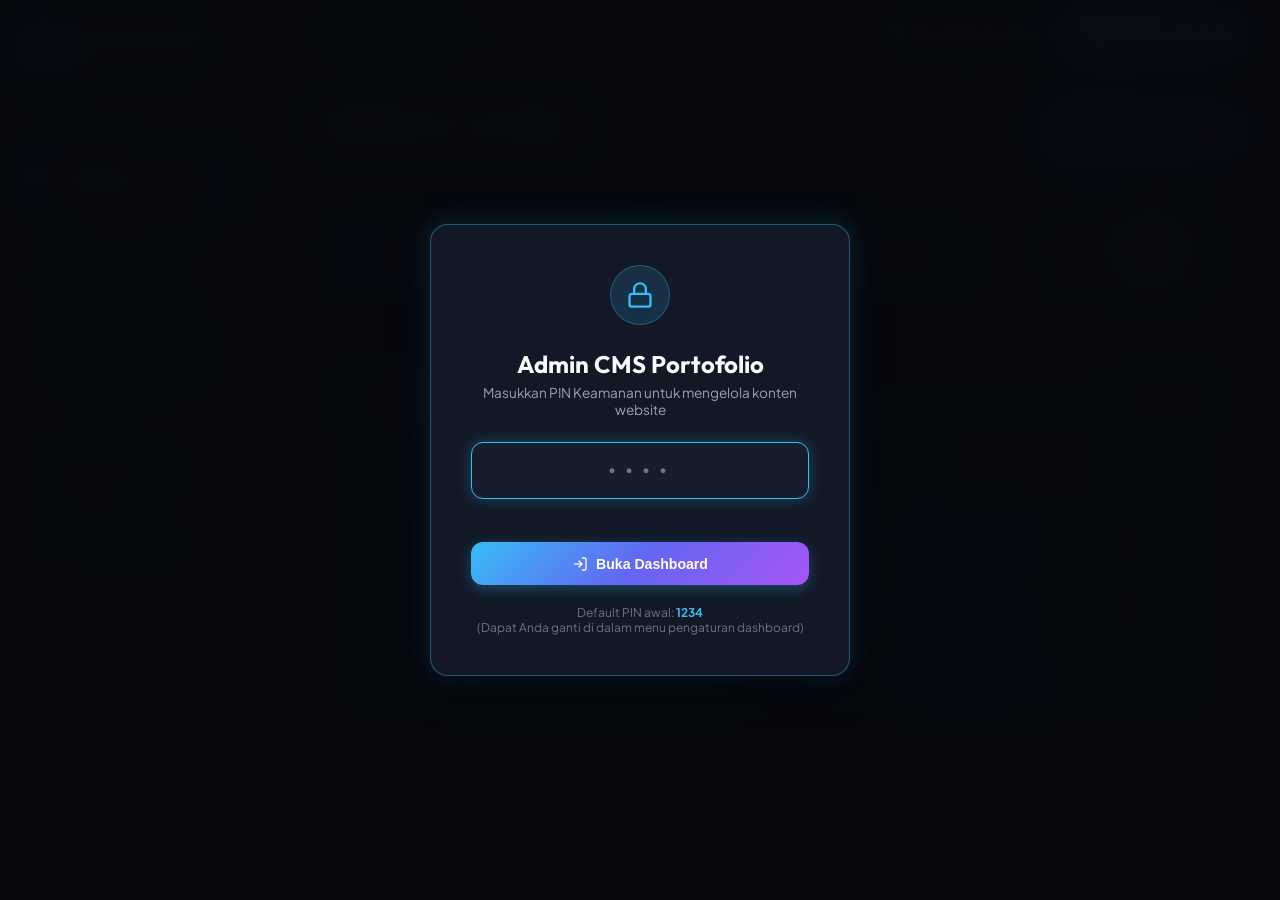
==== admin.html @ 40073fb8 "feat: add comprehensive Admin CMS dashboard for portfolio management" ====
<!DOCTYPE html>
<html lang="id">
<head>
    <meta charset="UTF-8">
    <meta name="viewport" content="width=device-width, initial-scale=1.0">
    <title>Admin CMS Dashboard | Khairul Raihan Hidayat Portfolio</title>
    
    <!-- Google Fonts -->
    <link rel="preconnect" href="https://fonts.googleapis.com">
    <link rel="preconnect" href="https://fonts.gstatic.com" crossorigin>
    <link href="https://fonts.googleapis.com/css2?family=JetBrains+Mono:wght@400;600;700&family=Outfit:wght@400;600;700;800;900&family=Plus+Jakarta+Sans:wght@300;400;500;600;700;800&display=swap" rel="stylesheet">

    <!-- Stylesheets -->
    <link rel="stylesheet" href="css/admin.css">
    <link rel="stylesheet" href="css/animations.css">
</head>
<body>

    <!-- ====================================================================
         PIN LOCK SECURITY SCREEN (MODAL)
         ==================================================================== -->
    <div class="pin-modal-overlay" id="pin-modal">
        <div class="pin-card">
            <div class="pin-icon-box">
                <svg viewBox="0 0 24 24" fill="none" stroke="currentColor" stroke-width="2">
                    <rect x="3" y="11" width="18" height="11" rx="2" ry="2"></rect>
                    <path d="M7 11V7a5 5 0 0 1 10 0v4"></path>
                </svg>
            </div>
            <h2 style="font-family: var(--font-heading); font-size: 1.5rem; margin-bottom: 0.35rem;">Admin CMS Portofolio</h2>
            <p style="font-size: 0.85rem; color: var(--adm-text-muted);">Masukkan PIN Keamanan untuk mengelola konten website</p>

            <div class="pin-input-group">
                <input type="password" id="admin-pin-input" class="pin-input" maxlength="10" placeholder="••••" autocomplete="off" />
                <div class="pin-error" id="pin-error"></div>
            </div>

            <button type="button" class="btn-adm btn-adm-primary" id="btn-submit-pin" style="width: 100%; padding: 0.85rem;">
                <svg viewBox="0 0 24 24" fill="none" stroke="currentColor" stroke-width="2">
                    <path d="M15 3h4a2 2 0 0 1 2 2v14a2 2 0 0 1-2 2h-4"></path>
                    <polyline points="10 17 15 12 10 7"></polyline>
                    <line x1="15" y1="12" x2="3" y2="12"></line>
                </svg>
                <span>Buka Dashboard</span>
            </button>

            <div style="margin-top: 1.25rem; font-size: 0.75rem; color: var(--adm-text-dim);">
                <span>Default PIN awal: </span><strong style="color: var(--accent-cyan);">1234</strong>
                <br>
                <span>(Dapat Anda ganti di dalam menu pengaturan dashboard)</span>
            </div>
        </div>
    </div>

    <!-- ====================================================================
         MAIN ADMIN CMS APP
         ==================================================================== -->
    <div class="admin-app">
        <!-- Sidebar Navigation -->
        <aside class="admin-sidebar">
            <div class="sidebar-header">
                <div class="sidebar-logo-badge">KR</div>
                <div class="sidebar-brand">
                    <h2>Khairul Raihan</h2>
                    <span>CMS Portfolio Panel</span>
                </div>
            </div>

            <nav class="sidebar-menu">
                <div class="menu-category-title">Navigasi Utama</div>
                <a href="#" class="sidebar-link active" data-tab="overview">
                    <svg viewBox="0 0 24 24" fill="none" stroke="currentColor" stroke-width="2">
                        <rect x="3" y="3" width="7" height="7"></rect>
                        <rect x="14" y="3" width="7" height="7"></rect>
                        <rect x="14" y="14" width="7" height="7"></rect>
                        <rect x="3" y="14" width="7" height="7"></rect>
                    </svg>
                    <span>Ringkasan Dashboard</span>
                </a>
                <a href="#" class="sidebar-link" data-tab="personal">
                    <svg viewBox="0 0 24 24" fill="none" stroke="currentColor" stroke-width="2">
                        <path d="M20 21v-2a4 4 0 0 0-4-4H8a4 4 0 0 0-4 4v2"></path>
                        <circle cx="12" cy="7" r="4"></circle>
                    </svg>
                    <span>Data Pribadi & Kontak</span>
                </a>
                <a href="#" class="sidebar-link" data-tab="projects">
                    <svg viewBox="0 0 24 24" fill="none" stroke="currentColor" stroke-width="2">
                        <path d="M22 19a2 2 0 0 1-2 2H4a2 2 0 0 1-2-2V5a2 2 0 0 1 2-2h5l2 3h9a2 2 0 0 1 2 2z"></path>
                    </svg>
                    <span>Kelola Proyek Data</span>
                </a>
                <a href="#" class="sidebar-link" data-tab="skills">
                    <svg viewBox="0 0 24 24" fill="none" stroke="currentColor" stroke-width="2">
                        <polygon points="12 2 2 7 12 12 22 7 12 2"></polygon>
                        <polyline points="2 17 12 22 22 17"></polyline>
                        <polyline points="2 12 12 17 22 12"></polyline>
                    </svg>
                    <span>Kelola Keahlian (Skills)</span>
                </a>
                <a href="#" class="sidebar-link" data-tab="education">
                    <svg viewBox="0 0 24 24" fill="none" stroke="currentColor" stroke-width="2">
                        <path d="M22 10v6M2 10l10-5 10 5-10 5z"></path>
                        <path d="M6 12v5c3 3 9 3 12 0v-5"></path>
                    </svg>
                    <span>Pendidikan & Sertifikasi</span>
                </a>

                <div class="menu-category-title" style="margin-top: 1rem;">Pengaturan & Export</div>
                <a href="#" class="sidebar-link" data-tab="export">
                    <svg viewBox="0 0 24 24" fill="none" stroke="currentColor" stroke-width="2">
                        <path d="M21 15v4a2 2 0 0 1-2 2H5a2 2 0 0 1-2-2v-4"></path>
                        <polyline points="7 10 12 15 17 10"></polyline>
                        <line x1="12" y1="15" x2="12" y2="3"></line>
                    </svg>
                    <span>Ekspor ke GitHub & Backup</span>
                </a>
                <a href="#" class="sidebar-link" onclick="openModal('modal-change-pin')">
                    <svg viewBox="0 0 24 24" fill="none" stroke="currentColor" stroke-width="2">
                        <rect x="3" y="11" width="18" height="11" rx="2" ry="2"></rect>
                        <path d="M7 11V7a5 5 0 0 1 10 0v4"></path>
                    </svg>
                    <span>Ganti PIN Keamanan</span>
                </a>
            </nav>

            <div class="sidebar-footer">
                <button type="button" class="btn-lock-session" id="btn-lock-session">
                    <svg viewBox="0 0 24 24" width="16" height="16" fill="none" stroke="currentColor" stroke-width="2">
                        <rect x="3" y="11" width="18" height="11" rx="2" ry="2"></rect>
                        <path d="M7 11V7a5 5 0 0 1 10 0v4"></path>
                    </svg>
                    <span>Kunci Sesi Admin</span>
                </button>
            </div>
        </aside>

        <!-- Main Content Area -->
        <main class="admin-main">
            <!-- Topbar Header -->
            <header class="admin-topbar">
                <div class="topbar-left">
                    <button class="mobile-toggle" id="mobile-toggle" aria-label="Toggle Sidebar">
                        <svg viewBox="0 0 24 24" width="24" height="24" fill="none" stroke="currentColor" stroke-width="2">
                            <line x1="3" y1="12" x2="21" y2="12"></line>
                            <line x1="3" y1="6" x2="21" y2="6"></line>
                            <line x1="3" y1="18" x2="21" y2="18"></line>
                        </svg>
                    </button>
                    <div class="sync-badge" id="sync-status-badge">
                        <span class="sync-dot"></span>
                        <span>Tersimpan di Browser</span>
                    </div>
                </div>

                <div class="topbar-actions">
                    <a href="index.html" target="_blank" class="btn-adm btn-adm-secondary" title="Buka Website Portofolio">
                        <svg viewBox="0 0 24 24" fill="none" stroke="currentColor" stroke-width="2">
                            <path d="M18 13v6a2 2 0 0 1-2 2H5a2 2 0 0 1-2-2V8a2 2 0 0 1 2-2h6"></path>
                            <polyline points="15 3 21 3 21 9"></polyline>
                            <line x1="10" y1="14" x2="21" y2="3"></line>
                        </svg>
                        <span>Lihat Website Live</span>
                    </a>
                    <button class="btn-adm btn-adm-primary" id="btn-download-datajs" title="Unduh file data.js untuk GitHub Pages">
                        <svg viewBox="0 0 24 24" fill="none" stroke="currentColor" stroke-width="2">
                            <path d="M21 15v4a2 2 0 0 1-2 2H5a2 2 0 0 1-2-2v-4"></path>
                            <polyline points="7 10 12 15 17 10"></polyline>
                            <line x1="12" y1="15" x2="12" y2="3"></line>
                        </svg>
                        <span>Download data.js</span>
                    </button>
                </div>
            </header>

            <div class="admin-content">

                <!-- TAB 1: OVERVIEW -->
                <section class="tab-pane active" id="tab-overview">
                    <div class="page-header">
                        <div class="page-header-title">
                            <h1>Ringkasan Portofolio</h1>
                            <p>Pantau data, proyek, dan statistik portofolio Khairul Raihan Hidayat.</p>
                        </div>
                        <div>
                            <button class="btn-adm btn-adm-primary" onclick="openProjectEditor(null)">
                                <svg viewBox="0 0 24 24" fill="none" stroke="currentColor" stroke-width="2"><line x1="12" y1="5" x2="12" y2="19"></line><line x1="5" y1="12" x2="19" y2="12"></line></svg>
                                <span>Tambah Proyek Baru</span>
                            </button>
                        </div>
                    </div>

                    <!-- Statistics Cards -->
                    <div class="grid-4" style="margin-bottom: 2rem;">
                        <div class="overview-stat-card">
                            <div class="stat-icon-wrapper cyan">
                                <svg viewBox="0 0 24 24" fill="none" stroke="currentColor" stroke-width="2">
                                    <path d="M22 19a2 2 0 0 1-2 2H4a2 2 0 0 1-2-2V5a2 2 0 0 1 2-2h5l2 3h9a2 2 0 0 1 2 2z"></path>
                                </svg>
                            </div>
                            <div class="stat-info">
                                <h3 id="ov-count-projects">0</h3>
                                <p>Total Proyek Data</p>
                            </div>
                        </div>

                        <div class="overview-stat-card">
                            <div class="stat-icon-wrapper purple">
                                <svg viewBox="0 0 24 24" fill="none" stroke="currentColor" stroke-width="2">
                                    <polygon points="12 2 2 7 12 12 22 7 12 2"></polygon>
                                    <polyline points="2 17 12 22 22 17"></polyline>
                                    <polyline points="2 12 12 17 22 12"></polyline>
                                </svg>
                            </div>
                            <div class="stat-info">
                                <h3 id="ov-count-skills">0</h3>
                                <p>Keahlian Teknis</p>
                            </div>
                        </div>

                        <div class="overview-stat-card">
                            <div class="stat-icon-wrapper emerald">
                                <svg viewBox="0 0 24 24" fill="none" stroke="currentColor" stroke-width="2">
                                    <circle cx="12" cy="8" r="7"></circle>
                                    <polyline points="8.21 13.89 7 23 12 20 17 23 15.79 13.88"></polyline>
                                </svg>
                            </div>
                            <div class="stat-info">
                                <h3 id="ov-count-certs">0</h3>
                                <p>Sertifikasi Resmi</p>
                            </div>
                        </div>

                        <div class="overview-stat-card">
                            <div class="stat-icon-wrapper amber">
                                <svg viewBox="0 0 24 24" fill="none" stroke="currentColor" stroke-width="2">
                                    <path d="M22 10v6M2 10l10-5 10 5-10 5z"></path>
                                </svg>
                            </div>
                            <div class="stat-info">
                                <h3 id="ov-val-gpa">3.88</h3>
                                <p>IPK Akademis</p>
                            </div>
                        </div>
                    </div>

                    <!-- Recent Projects Card -->
                    <div class="adm-card">
                        <div class="adm-card-header">
                            <h2 class="adm-card-title">
                                <svg viewBox="0 0 24 24" fill="none" stroke="currentColor" stroke-width="2">
                                    <path d="M22 19a2 2 0 0 1-2 2H4a2 2 0 0 1-2-2V5a2 2 0 0 1 2-2h5l2 3h9a2 2 0 0 1 2 2z"></path>
                                </svg>
                                <span>Daftar Proyek Unggulan Terkini</span>
                            </h2>
                            <a href="#" class="btn-adm btn-adm-secondary btn-adm-sm" onclick="document.querySelector('.sidebar-link[data-tab=\'projects\']').click()">Lihat Semua</a>
                        </div>

                        <div class="adm-table-container">
                            <table class="adm-table">
                                <thead>
                                    <tr>
                                        <th style="width: 70px;">Visual</th>
                                        <th>Judul Proyek</th>
                                        <th>Kategori</th>
                                        <th>Metrik Kunci</th>
                                    </tr>
                                </thead>
                                <tbody id="ov-recent-projects-tbody">
                                    <!-- Injected via JavaScript -->
                                </tbody>
                            </table>
                        </div>
                    </div>
                </section>

                <!-- TAB 2: PERSONAL & CONTACT -->
                <section class="tab-pane" id="tab-personal">
                    <div class="page-header">
                        <div class="page-header-title">
                            <h1>Data Pribadi & Kontak</h1>
                            <p>Perbarui informasi profil, kontak WhatsApp, email, dan headline website.</p>
                        </div>
                    </div>

                    <form id="form-personal-info">
                        <div class="grid-2">
                            <div class="adm-card">
                                <div class="adm-card-header">
                                    <h2 class="adm-card-title">Identitas & Akademis</h2>
                                </div>
                                <div class="form-group">
                                    <label class="form-label" for="p-name">Nama Lengkap</label>
                                    <input type="text" id="p-name" class="form-input" required />
                                </div>
                                <div class="form-group">
                                    <label class="form-label" for="p-nickname">Nama Panggilan</label>
                                    <input type="text" id="p-nickname" class="form-input" />
                                </div>
                                <div class="form-group">
                                    <label class="form-label" for="p-role">Peran Utama (Main Role)</label>
                                    <input type="text" id="p-role" class="form-input" />
                                </div>
                                <div class="form-group">
                                    <label class="form-label" for="p-tagline">Tagline Personal</label>
                                    <input type="text" id="p-tagline" class="form-input" />
                                </div>
                                <div class="grid-2">
                                    <div class="form-group">
                                        <label class="form-label" for="p-gpa">IPK (GPA)</label>
                                        <input type="text" id="p-gpa" class="form-input" placeholder="3.88 / 4.00" />
                                    </div>
                                    <div class="form-group">
                                        <label class="form-label" for="p-gradyear">Periode Kuliah</label>
                                        <input type="text" id="p-gradyear" class="form-input" placeholder="2022 - 2026" />
                                    </div>
                                </div>
                                <div class="form-group">
                                    <label class="form-label" for="p-degree">Gelar & Program Studi</label>
                                    <input type="text" id="p-degree" class="form-input" />
                                </div>
                                <div class="form-group">
                                    <label class="form-label" for="p-university">Universitas</label>
                                    <input type="text" id="p-university" class="form-input" />
                                </div>
                            </div>

                            <div class="adm-card">
                                <div class="adm-card-header">
                                    <h2 class="adm-card-title">Kontak & Teks Dinamis</h2>
                                </div>
                                <div class="form-group">
                                    <label class="form-label" for="p-email">Alamat Email</label>
                                    <input type="email" id="p-email" class="form-input" required />
                                </div>
                                <div class="form-group">
                                    <label class="form-label" for="p-whatsapp">Nomor WhatsApp (Angka saja, misal: 628989518334)</label>
                                    <input type="text" id="p-whatsapp" class="form-input" />
                                </div>
                                <div class="form-group">
                                    <label class="form-label" for="p-location">Lokasi Domisili</label>
                                    <input type="text" id="p-location" class="form-input" />
                                </div>
                                <div class="form-group">
                                    <label class="form-label" for="p-github">Link Profil GitHub</label>
                                    <input type="url" id="p-github" class="form-input" />
                                </div>
                                <div class="form-group">
                                    <label class="form-label" for="p-linkedin">Link Profil LinkedIn</label>
                                    <input type="url" id="p-linkedin" class="form-input" />
                                </div>
                                <div class="form-group">
                                    <label class="form-label" for="p-typewriter-roles">Teks Ketik Dinamis Hero (Pisahkan dengan baris baru)</label>
                                    <textarea id="p-typewriter-roles" class="form-textarea" rows="3"></textarea>
                                </div>
                            </div>
                        </div>

                        <div class="adm-card">
                            <div class="form-group">
                                <label class="form-label" for="p-bio">Ringkasan Profil (Bio Tentang Saya)</label>
                                <textarea id="p-bio" class="form-textarea" rows="4"></textarea>
                            </div>
                            <button type="submit" class="btn-adm btn-adm-primary" style="padding: 0.8rem 1.8rem;">
                                <svg viewBox="0 0 24 24" fill="none" stroke="currentColor" stroke-width="2"><path d="M19 21H5a2 2 0 0 1-2-2V5a2 2 0 0 1 2-2h11l5 5v11a2 2 0 0 1-2 2z"></path><polyline points="17 21 17 13 7 13 7 21"></polyline><polyline points="7 3 7 8 15 8"></polyline></svg>
                                <span>Simpan Perubahan Data Pribadi</span>
                            </button>
                        </div>
                    </form>
                </section>

                <!-- TAB 3: PROJECTS MANAGER -->
                <section class="tab-pane" id="tab-projects">
                    <div class="page-header">
                        <div class="page-header-title">
                            <h1>Kelola Proyek Portofolio</h1>
                            <p>Tambah, ubah, atau hapus proyek data science, dasbor BI, dan studi kasus.</p>
                        </div>
                        <div style="display: flex; gap: 0.75rem;">
                            <input type="text" id="proj-search-input" class="form-input" placeholder="Cari nama proyek..." style="width: 240px;" />
                            <button class="btn-adm btn-adm-primary" id="btn-add-project">
                                <svg viewBox="0 0 24 24" fill="none" stroke="currentColor" stroke-width="2"><line x1="12" y1="5" x2="12" y2="19"></line><line x1="5" y1="12" x2="19" y2="12"></line></svg>
                                <span>Tambah Proyek Baru</span>
                            </button>
                        </div>
                    </div>

                    <div class="adm-card">
                        <div class="adm-table-container">
                            <table class="adm-table">
                                <thead>
                                    <tr>
                                        <th style="width: 70px;">Thumbnail</th>
                                        <th>Judul & Subjudul</th>
                                        <th>Kategori</th>
                                        <th>Metrik</th>
                                        <th style="width: 140px; text-align: center;">Aksi</th>
                                    </tr>
                                </thead>
                                <tbody id="projects-table-tbody">
                                    <!-- Injected via JavaScript -->
                                </tbody>
                            </table>
                        </div>
                    </div>
                </section>

                <!-- TAB 4: SKILLS MANAGER -->
                <section class="tab-pane" id="tab-skills">
                    <div class="page-header">
                        <div class="page-header-title">
                            <h1>Kelola Keahlian (Skills Matrix)</h1>
                            <p>Sesuaikan persentase penguasaan teknologi dan kategori keahlian.</p>
                        </div>
                    </div>

                    <div id="skills-manager-list">
                        <!-- Injected via JavaScript -->
                    </div>
                </section>

                <!-- TAB 5: EDUCATION & CERTIFICATIONS -->
                <section class="tab-pane" id="tab-education">
                    <div class="page-header">
                        <div class="page-header-title">
                            <h1>Kelola Sertifikasi & Pendidikan</h1>
                            <p>Tambah sertifikat keahlian industri dan atur lisensi pelatihan.</p>
                        </div>
                        <div>
                            <button class="btn-adm btn-adm-primary" id="btn-add-cert">
                                <svg viewBox="0 0 24 24" fill="none" stroke="currentColor" stroke-width="2"><line x1="12" y1="5" x2="12" y2="19"></line><line x1="5" y1="12" x2="19" y2="12"></line></svg>
                                <span>Tambah Sertifikasi</span>
                            </button>
                        </div>
                    </div>

                    <div class="adm-card">
                        <div class="adm-table-container">
                            <table class="adm-table">
                                <thead>
                                    <tr>
                                        <th>Nama Sertifikasi</th>
                                        <th>Penerbit</th>
                                        <th>Tanggal / Periode</th>
                                        <th>Warna Badge</th>
                                        <th style="width: 140px; text-align: center;">Aksi</th>
                                    </tr>
                                </thead>
                                <tbody id="certs-table-tbody">
                                    <!-- Injected via JavaScript -->
                                </tbody>
                            </table>
                        </div>
                    </div>
                </section>

                <!-- TAB 6: EXPORT & BACKUP -->
                <section class="tab-pane" id="tab-export">
                    <div class="page-header">
                        <div class="page-header-title">
                            <h1>Ekspor ke GitHub & Backup Data</h1>
                            <p>Simpan perubahan permanen ke repositori GitHub Pages atau cadangkan ke file JSON.</p>
                        </div>
                    </div>

                    <div class="adm-card">
                        <div class="adm-card-header">
                            <h2 class="adm-card-title">
                                <svg viewBox="0 0 24 24" fill="none" stroke="currentColor" stroke-width="2"><path d="M21 15v4a2 2 0 0 1-2 2H5a2 2 0 0 1-2-2v-4"></path><polyline points="7 10 12 15 17 10"></polyline><line x1="12" y1="15" x2="12" y2="3"></line></svg>
                                <span>Cara Update Data ke GitHub Pages (Sangat Mudah)</span>
                            </h2>
                        </div>
                        <ol style="padding-left: 1.5rem; color: var(--adm-text-muted); line-height: 1.8; margin-bottom: 1.5rem; font-size: 0.92rem;">
                            <li>Klik tombol <strong style="color: var(--accent-cyan);">"Download data.js"</strong> di bawah ini.</li>
                            <li>Pindahkan/timpa berkas yang terunduh tersebut ke dalam folder proyek Anda: <code style="background: var(--adm-input); padding: 0.2rem 0.5rem; border-radius: 4px; color: #fff;">career/js/data.js</code></li>
                            <li>Buka terminal di folder <code style="background: var(--adm-input); padding: 0.2rem 0.5rem; border-radius: 4px; color: #fff;">career</code> dan jalankan:
                                <div style="background: #000; padding: 0.6rem 1rem; border-radius: 6px; color: #38bdf8; font-family: var(--font-mono); margin: 0.5rem 0;">
                                    git add .<br>git commit -m "update: perbarui data portofolio dari admin"<br>git push
                                </div>
                            </li>
                            <li>Selesai! Website live di GitHub Pages akan langsung terupdate otomatis.</li>
                        </ol>

                        <div style="display: flex; gap: 1rem; flex-wrap: wrap;">
                            <button class="btn-adm btn-adm-primary" id="btn-download-datajs" style="padding: 0.8rem 1.6rem;">
                                <svg viewBox="0 0 24 24" fill="none" stroke="currentColor" stroke-width="2"><path d="M21 15v4a2 2 0 0 1-2 2H5a2 2 0 0 1-2-2v-4"></path><polyline points="7 10 12 15 17 10"></polyline><line x1="12" y1="15" x2="12" y2="3"></line></svg>
                                <span>Download data.js Baru</span>
                            </button>
                            <button class="btn-adm btn-adm-secondary" id="btn-copy-datajs">
                                <svg viewBox="0 0 24 24" fill="none" stroke="currentColor" stroke-width="2"><rect x="9" y="9" width="13" height="13" rx="2" ry="2"></rect><path d="M5 15H4a2 2 0 0 1-2-2V4a2 2 0 0 1 2-2h9a2 2 0 0 1 2 2v1"></path></svg>
                                <span>Salin Kode data.js</span>
                            </button>
                        </div>

                        <div class="code-preview-box" id="datajs-code-preview">
                            // Menghasilkan cuplikan data.js...
                        </div>
                    </div>

                    <div class="grid-2">
                        <div class="adm-card">
                            <div class="adm-card-header">
                                <h2 class="adm-card-title">Cadangkan Data (JSON Backup)</h2>
                            </div>
                            <p style="font-size: 0.85rem; color: var(--adm-text-muted); margin-bottom: 1.25rem;">
                                Unduh file JSON cadangan untuk disimpan secara aman atau dipindahkan ke komputer lain.
                            </p>
                            <div style="display: flex; gap: 0.75rem; flex-wrap: wrap;">
                                <button class="btn-adm btn-adm-secondary" id="btn-export-json">
                                    <svg viewBox="0 0 24 24" fill="none" stroke="currentColor" stroke-width="2"><path d="M21 15v4a2 2 0 0 1-2 2H5a2 2 0 0 1-2-2v-4"></path><polyline points="7 10 12 15 17 10"></polyline><line x1="12" y1="15" x2="12" y2="3"></line></svg>
                                    <span>Ekspor Backup JSON</span>
                                </button>
                                <button class="btn-adm btn-adm-secondary" id="btn-import-json">
                                    <svg viewBox="0 0 24 24" fill="none" stroke="currentColor" stroke-width="2"><path d="M21 15v4a2 2 0 0 1-2 2H5a2 2 0 0 1-2-2v-4"></path><polyline points="17 8 12 3 7 8"></polyline><line x1="12" y1="3" x2="12" y2="15"></line></svg>
                                    <span>Impor Backup JSON</span>
                                </button>
                                <input type="file" id="file-import-json" accept=".json" style="display: none;" />
                            </div>
                        </div>

                        <div class="adm-card">
                            <div class="adm-card-header">
                                <h2 class="adm-card-title" style="color: var(--accent-rose);">Reset ke Pengaturan Awal</h2>
                            </div>
                            <p style="font-size: 0.85rem; color: var(--adm-text-muted); margin-bottom: 1.25rem;">
                                Menghapus modifikasi lokal dan mengembalikan portofolio ke konfigurasi asli data.js awal.
                            </p>
                            <button class="btn-adm btn-adm-rose" id="btn-reset-default">
                                <svg viewBox="0 0 24 24" fill="none" stroke="currentColor" stroke-width="2"><polyline points="1 4 1 10 7 10"></polyline><polyline points="23 20 23 14 17 14"></polyline><path d="M20.49 9A9 9 0 0 0 5.64 5.64L1 10m22 4l-4.64 4.36A9 9 0 0 1 3.51 15"></path></svg>
                                <span>Reset ke Setelan Default</span>
                            </button>
                        </div>
                    </div>
                </section>
            </div>
        </main>
    </div>

    <!-- ====================================================================
         MODAL: PROJECT EDITOR (ADD / EDIT)
         ==================================================================== -->
    <div class="adm-modal-overlay" id="modal-project-editor">
        <div class="adm-modal-content">
            <div class="adm-modal-header">
                <h3 id="modal-project-title">Tambah Proyek Baru</h3>
                <button type="button" class="adm-modal-close" onclick="closeModal('modal-project-editor')">&times;</button>
            </div>
            <form id="form-project-editor">
                <div class="adm-modal-body">
                    <div class="grid-2">
                        <div class="form-group">
                            <label class="form-label" for="proj-title">Judul Proyek *</label>
                            <input type="text" id="proj-title" class="form-input" placeholder="Contoh: Pemodelan Analisis Sentimen" required />
                        </div>
                        <div class="form-group">
                            <label class="form-label" for="proj-subtitle">Subjudul / Tipe Proyek</label>
                            <input type="text" id="proj-subtitle" class="form-input" placeholder="Contoh: Tugas Akhir / Skripsi" />
                        </div>
                    </div>

                    <div class="grid-3">
                        <div class="form-group">
                            <label class="form-label" for="proj-category">Kategori Proyek *</label>
                            <select id="proj-category" class="form-select">
                                <option value="nlp">Machine Learning & NLP</option>
                                <option value="bi">Business Intelligence</option>
                                <option value="analytics">Data Analytics & Scraping</option>
                            </select>
                        </div>
                        <div class="form-group">
                            <label class="form-label" for="proj-badge">Badge Label</label>
                            <input type="text" id="proj-badge" class="form-input" placeholder="Skripsi / BI Dashboard" />
                        </div>
                        <div class="form-group">
                            <label class="form-label" for="proj-image">Path Gambar / URL Thumbnail</label>
                            <input type="text" id="proj-image" class="form-input" placeholder="assets/images/project-nlp.jpg" />
                        </div>
                    </div>

                    <div class="form-group">
                        <label class="form-label" for="proj-overview">Ringkasan Singkat Proyek *</label>
                        <textarea id="proj-overview" class="form-textarea" rows="2" required></textarea>
                    </div>

                    <!-- 3 KPI Metrics -->
                    <label class="form-label">3 Metrik Kunci (Angka & Label):</label>
                    <div class="grid-3" style="margin-bottom: 1.25rem;">
                        <div>
                            <input type="text" id="proj-m1-val" class="form-input" placeholder="Nilai 1 (e.g. 92.4%)" />
                            <input type="text" id="proj-m1-lbl" class="form-input" placeholder="Label 1 (e.g. Akurasi SVM)" style="margin-top: 0.3rem;" />
                        </div>
                        <div>
                            <input type="text" id="proj-m2-val" class="form-input" placeholder="Nilai 2 (e.g. 12.5K+)" />
                            <input type="text" id="proj-m2-lbl" class="form-input" placeholder="Label 2 (e.g. Komentar)" style="margin-top: 0.3rem;" />
                        </div>
                        <div>
                            <input type="text" id="proj-m3-val" class="form-input" placeholder="Nilai 3 (e.g. 91.6%)" />
                            <input type="text" id="proj-m3-lbl" class="form-input" placeholder="Label 3 (e.g. Naive Bayes)" style="margin-top: 0.3rem;" />
                        </div>
                    </div>

                    <div class="form-group">
                        <label class="form-label" for="proj-problem">Latar Belakang & Masalah</label>
                        <textarea id="proj-problem" class="form-textarea" rows="2"></textarea>
                    </div>

                    <div class="form-group">
                        <label class="form-label" for="proj-solution">Metodologi & Solusi</label>
                        <textarea id="proj-solution" class="form-textarea" rows="2"></textarea>
                    </div>

                    <div class="form-group">
                        <label class="form-label" for="proj-impact">Dampak & Manfaat Bisnis</label>
                        <textarea id="proj-impact" class="form-textarea" rows="2"></textarea>
                    </div>

                    <div class="form-group">
                        <label class="form-label" for="proj-highlights">Poin Hasil & Fitur Kunci (Pisahkan dengan baris baru)</label>
                        <textarea id="proj-highlights" class="form-textarea" rows="3" placeholder="Fitur 1&#10;Fitur 2&#10;Fitur 3"></textarea>
                    </div>

                    <div class="grid-2">
                        <div class="form-group">
                            <label class="form-label" for="proj-techstack">Tech Stack (Pisahkan dengan koma)</label>
                            <input type="text" id="proj-techstack" class="form-input" placeholder="Python, Scikit-Learn, Streamlit, Pandas" />
                        </div>
                        <div class="form-group">
                            <label class="form-label" for="proj-github">Link GitHub Repo</label>
                            <input type="url" id="proj-github" class="form-input" placeholder="https://github.com/..." />
                        </div>
                    </div>
                </div>
                <div class="adm-modal-footer">
                    <button type="button" class="btn-adm btn-adm-secondary" onclick="closeModal('modal-project-editor')">Batal</button>
                    <button type="submit" class="btn-adm btn-adm-primary">Simpan Proyek</button>
                </div>
            </form>
        </div>
    </div>

    <!-- ====================================================================
         MODAL: CERTIFICATION EDITOR
         ==================================================================== -->
    <div class="adm-modal-overlay" id="modal-cert-editor">
        <div class="adm-modal-content" style="max-width: 550px;">
            <div class="adm-modal-header">
                <h3 id="modal-cert-title">Tambah Sertifikasi</h3>
                <button type="button" class="adm-modal-close" onclick="closeModal('modal-cert-editor')">&times;</button>
            </div>
            <form id="form-cert-editor">
                <div class="adm-modal-body">
                    <div class="form-group">
                        <label class="form-label" for="cert-title">Nama Sertifikasi *</label>
                        <input type="text" id="cert-title" class="form-input" required />
                    </div>
                    <div class="grid-2">
                        <div class="form-group">
                            <label class="form-label" for="cert-issuer">Lembaga Penerbit *</label>
                            <input type="text" id="cert-issuer" class="form-input" required />
                        </div>
                        <div class="form-group">
                            <label class="form-label" for="cert-date">Tanggal / Tahun *</label>
                            <input type="text" id="cert-date" class="form-input" placeholder="April 2024" required />
                        </div>
                    </div>
                    <div class="form-group">
                        <label class="form-label" for="cert-color">Warna Ikon Badge</label>
                        <select id="cert-color" class="form-select">
                            <option value="cyan">Cyan</option>
                            <option value="indigo">Indigo</option>
                            <option value="emerald">Emerald Green</option>
                            <option value="violet">Violet Purple</option>
                        </select>
                    </div>
                    <div class="form-group">
                        <label class="form-label" for="cert-desc">Deskripsi Singkat Sertifikasi</label>
                        <textarea id="cert-desc" class="form-textarea" rows="3"></textarea>
                    </div>
                </div>
                <div class="adm-modal-footer">
                    <button type="button" class="btn-adm btn-adm-secondary" onclick="closeModal('modal-cert-editor')">Batal</button>
                    <button type="submit" class="btn-adm btn-adm-primary">Simpan Sertifikasi</button>
                </div>
            </form>
        </div>
    </div>

    <!-- ====================================================================
         MODAL: CHANGE PIN
         ==================================================================== -->
    <div class="adm-modal-overlay" id="modal-change-pin">
        <div class="adm-modal-content" style="max-width: 450px;">
            <div class="adm-modal-header">
                <h3>Ganti PIN Keamanan</h3>
                <button type="button" class="adm-modal-close" onclick="closeModal('modal-change-pin')">&times;</button>
            </div>
            <form id="form-change-pin">
                <div class="adm-modal-body">
                    <div class="form-group">
                        <label class="form-label" for="pin-old">PIN Lama *</label>
                        <input type="password" id="pin-old" class="form-input" placeholder="Default: 1234" required />
                    </div>
                    <div class="form-group">
                        <label class="form-label" for="pin-new">PIN Baru (Min. 4 angka/karakter) *</label>
                        <input type="password" id="pin-new" class="form-input" placeholder="PIN Baru Anda" required />
                    </div>
                </div>
                <div class="adm-modal-footer">
                    <button type="button" class="btn-adm btn-adm-secondary" onclick="closeModal('modal-change-pin')">Batal</button>
                    <button type="submit" class="btn-adm btn-adm-primary">Ganti PIN Sekarang</button>
                </div>
            </form>
        </div>
    </div>

    <!-- Toast Notification Container -->
    <div class="toast-container" id="toast-container"></div>

    <!-- Scripts -->
    <script src="js/data.js"></script>
    <script src="js/admin.js"></script>
</body>
</html>
---- css/admin.css ----
/* ==========================================================================
   ADMIN CMS DASHBOARD STYLESHEET
   Khairul Raihan Hidayat - Portfolio Management Panel
   ========================================================================== */

:root {
    --font-heading: 'Outfit', sans-serif;
    --font-body: 'Plus Jakarta Sans', -apple-system, BlinkMacSystemFont, 'Segoe UI', Roboto, sans-serif;
    --font-mono: 'JetBrains Mono', 'Fira Code', monospace;

    /* Admin Colors */
    --adm-bg: #07090e;
    --adm-sidebar: #0d111a;
    --adm-card: #121826;
    --adm-card-hover: #182032;
    --adm-input: #161d2d;
    --adm-border: rgba(255, 255, 255, 0.08);
    --adm-border-active: rgba(56, 189, 248, 0.4);

    --adm-text: #f8fafc;
    --adm-text-muted: #94a3b8;
    --adm-text-dim: #64748b;

    /* Accents */
    --accent-cyan: #38bdf8;
    --accent-blue: #3b82f6;
    --accent-purple: #a855f7;
    --accent-emerald: #10b981;
    --accent-amber: #f59e0b;
    --accent-rose: #f43f5e;

    --gradient-primary: linear-gradient(135deg, #38bdf8 0%, #6366f1 50%, #a855f7 100%);
    --gradient-emerald: linear-gradient(135deg, #10b981 0%, #06b6d4 100%);
    --gradient-rose: linear-gradient(135deg, #f43f5e 0%, #fb7185 100%);

    --radius-sm: 6px;
    --radius-md: 12px;
    --radius-lg: 18px;
    --radius-full: 9999px;

    --shadow-card: 0 4px 20px rgba(0, 0, 0, 0.4);
    --shadow-glow: 0 0 25px rgba(56, 189, 248, 0.25);
}

*, *::before, *::after {
    box-sizing: border-box;
    margin: 0;
    padding: 0;
}

body {
    font-family: var(--font-body);
    background-color: var(--adm-bg);
    color: var(--adm-text);
    min-height: 100vh;
    display: flex;
    overflow-x: hidden;
}

/* Custom Scrollbar */
::-webkit-scrollbar {
    width: 8px;
    height: 8px;
}
::-webkit-scrollbar-track {
    background: var(--adm-bg);
}
::-webkit-scrollbar-thumb {
    background: #1e293b;
    border-radius: 4px;
}
::-webkit-scrollbar-thumb:hover {
    background: var(--accent-cyan);
}

/* --- Layout Grid --- */
.admin-app {
    display: flex;
    width: 100%;
    min-height: 100vh;
}

/* --- Sidebar --- */
.admin-sidebar {
    width: 280px;
    background: var(--adm-sidebar);
    border-right: 1px solid var(--adm-border);
    display: flex;
    flex-direction: column;
    flex-shrink: 0;
    transition: all 0.3s ease;
    z-index: 100;
}

.sidebar-header {
    padding: 1.75rem 1.5rem;
    border-bottom: 1px solid var(--adm-border);
    display: flex;
    align-items: center;
    gap: 0.75rem;
}

.sidebar-logo-badge {
    width: 38px;
    height: 38px;
    border-radius: var(--radius-md);
    background: var(--gradient-primary);
    display: flex;
    align-items: center;
    justify-content: center;
    color: #fff;
    font-weight: 800;
    font-size: 1.1rem;
    box-shadow: var(--shadow-glow);
}

.sidebar-brand h2 {
    font-family: var(--font-heading);
    font-size: 1.1rem;
    font-weight: 800;
    line-height: 1.2;
}

.sidebar-brand span {
    font-size: 0.75rem;
    color: var(--accent-cyan);
    font-weight: 600;
}

.sidebar-menu {
    padding: 1.25rem 0.75rem;
    display: flex;
    flex-direction: column;
    gap: 0.35rem;
    flex-grow: 1;
    overflow-y: auto;
}

.menu-category-title {
    font-size: 0.7rem;
    text-transform: uppercase;
    letter-spacing: 0.08em;
    color: var(--adm-text-dim);
    font-weight: 700;
    padding: 0.75rem 0.75rem 0.25rem 0.75rem;
}

.sidebar-link {
    display: flex;
    align-items: center;
    gap: 0.75rem;
    padding: 0.75rem 1rem;
    border-radius: var(--radius-md);
    color: var(--adm-text-muted);
    font-size: 0.9rem;
    font-weight: 600;
    cursor: pointer;
    transition: all 0.2s ease;
    text-decoration: none;
    border: 1px solid transparent;
}

.sidebar-link svg {
    width: 18px;
    height: 18px;
    flex-shrink: 0;
    transition: color 0.2s ease;
}

.sidebar-link:hover {
    color: var(--adm-text);
    background: rgba(255, 255, 255, 0.04);
}

.sidebar-link.active {
    color: #ffffff;
    background: rgba(56, 189, 248, 0.12);
    border-color: rgba(56, 189, 248, 0.3);
}

.sidebar-link.active svg {
    color: var(--accent-cyan);
}

.sidebar-footer {
    padding: 1.25rem;
    border-top: 1px solid var(--adm-border);
    display: flex;
    flex-direction: column;
    gap: 0.75rem;
}

.btn-lock-session {
    display: flex;
    align-items: center;
    justify-content: center;
    gap: 0.5rem;
    padding: 0.6rem;
    border-radius: var(--radius-md);
    background: rgba(244, 63, 94, 0.1);
    border: 1px solid rgba(244, 63, 94, 0.3);
    color: var(--accent-rose);
    font-size: 0.85rem;
    font-weight: 600;
    cursor: pointer;
    transition: all 0.2s ease;
}

.btn-lock-session:hover {
    background: var(--accent-rose);
    color: #fff;
}

/* --- Main Content Area --- */
.admin-main {
    flex-grow: 1;
    display: flex;
    flex-direction: column;
    min-width: 0;
    height: 100vh;
    overflow-y: auto;
}

.admin-topbar {
    height: 70px;
    background: rgba(13, 17, 26, 0.85);
    backdrop-filter: blur(16px);
    border-bottom: 1px solid var(--adm-border);
    padding: 0 2rem;
    display: flex;
    align-items: center;
    justify-content: space-between;
    position: sticky;
    top: 0;
    z-index: 50;
}

.topbar-left {
    display: flex;
    align-items: center;
    gap: 1rem;
}

.mobile-toggle {
    display: none;
    background: none;
    border: none;
    color: var(--adm-text);
    cursor: pointer;
}

.sync-badge {
    display: inline-flex;
    align-items: center;
    gap: 0.5rem;
    padding: 0.3rem 0.8rem;
    border-radius: var(--radius-full);
    font-size: 0.78rem;
    font-weight: 600;
    background: rgba(16, 185, 129, 0.12);
    color: var(--accent-emerald);
    border: 1px solid rgba(16, 185, 129, 0.3);
}

.sync-dot {
    width: 6px;
    height: 6px;
    border-radius: 50%;
    background: var(--accent-emerald);
    box-shadow: 0 0 8px var(--accent-emerald);
}

.topbar-actions {
    display: flex;
    align-items: center;
    gap: 0.75rem;
}

/* Buttons */
.btn-adm {
    display: inline-flex;
    align-items: center;
    justify-content: center;
    gap: 0.5rem;
    padding: 0.65rem 1.25rem;
    border-radius: var(--radius-md);
    font-size: 0.88rem;
    font-weight: 600;
    cursor: pointer;
    transition: all 0.2s ease;
    border: none;
    text-decoration: none;
}

.btn-adm svg {
    width: 16px;
    height: 16px;
}

.btn-adm-primary {
    background: var(--gradient-primary);
    color: #fff;
    box-shadow: 0 4px 15px rgba(56, 189, 248, 0.3);
}

.btn-adm-primary:hover {
    transform: translateY(-2px);
    box-shadow: 0 6px 20px rgba(56, 189, 248, 0.45);
}

.btn-adm-secondary {
    background: var(--adm-card);
    border: 1px solid var(--adm-border);
    color: var(--adm-text);
}

.btn-adm-secondary:hover {
    background: var(--adm-card-hover);
    border-color: var(--accent-cyan);
}

.btn-adm-emerald {
    background: var(--gradient-emerald);
    color: #fff;
}

.btn-adm-rose {
    background: rgba(244, 63, 94, 0.15);
    border: 1px solid rgba(244, 63, 94, 0.3);
    color: var(--accent-rose);
}

.btn-adm-rose:hover {
    background: var(--accent-rose);
    color: #fff;
}

.btn-adm-sm {
    padding: 0.4rem 0.8rem;
    font-size: 0.78rem;
}

/* --- Content Views / Tabs --- */
.admin-content {
    padding: 2rem;
    flex-grow: 1;
}

.tab-pane {
    display: none;
    animation: fadeIn 0.3s ease;
}

.tab-pane.active {
    display: block;
}

@keyframes fadeIn {
    from { opacity: 0; transform: translateY(8px); }
    to { opacity: 1; transform: translateY(0); }
}

.page-header {
    margin-bottom: 2rem;
    display: flex;
    justify-content: space-between;
    align-items: center;
    flex-wrap: wrap;
    gap: 1rem;
}

.page-header-title h1 {
    font-family: var(--font-heading);
    font-size: 1.75rem;
    font-weight: 800;
    margin-bottom: 0.25rem;
}

.page-header-title p {
    color: var(--adm-text-muted);
    font-size: 0.9rem;
}

/* --- Cards & Grid Layouts --- */
.adm-card {
    background: var(--adm-card);
    border: 1px solid var(--adm-border);
    border-radius: var(--radius-lg);
    padding: 1.75rem;
    box-shadow: var(--shadow-card);
    margin-bottom: 1.5rem;
}

.adm-card-header {
    display: flex;
    align-items: center;
    justify-content: space-between;
    margin-bottom: 1.5rem;
    padding-bottom: 1rem;
    border-bottom: 1px solid var(--adm-border);
}

.adm-card-title {
    font-size: 1.15rem;
    font-weight: 700;
    display: flex;
    align-items: center;
    gap: 0.6rem;
}

.adm-card-title svg {
    color: var(--accent-cyan);
    width: 20px;
    height: 20px;
}

.grid-2 {
    display: grid;
    grid-template-columns: repeat(2, 1fr);
    gap: 1.5rem;
}

.grid-3 {
    display: grid;
    grid-template-columns: repeat(3, 1fr);
    gap: 1.5rem;
}

.grid-4 {
    display: grid;
    grid-template-columns: repeat(4, 1fr);
    gap: 1.25rem;
}

/* Overview Stat Cards */
.overview-stat-card {
    background: var(--adm-card);
    border: 1px solid var(--adm-border);
    border-radius: var(--radius-md);
    padding: 1.5rem;
    display: flex;
    align-items: center;
    gap: 1.25rem;
    transition: all 0.2s ease;
}

.overview-stat-card:hover {
    border-color: var(--adm-border-active);
    transform: translateY(-3px);
}

.stat-icon-wrapper {
    width: 48px;
    height: 48px;
    border-radius: var(--radius-md);
    display: flex;
    align-items: center;
    justify-content: center;
    flex-shrink: 0;
}

.stat-icon-wrapper.cyan { background: rgba(56, 189, 248, 0.15); color: var(--accent-cyan); }
.stat-icon-wrapper.purple { background: rgba(168, 85, 247, 0.15); color: var(--accent-purple); }
.stat-icon-wrapper.emerald { background: rgba(16, 185, 129, 0.15); color: var(--accent-emerald); }
.stat-icon-wrapper.amber { background: rgba(245, 158, 11, 0.15); color: var(--accent-amber); }

.stat-icon-wrapper svg {
    width: 24px;
    height: 24px;
}

.stat-info h3 {
    font-size: 1.5rem;
    font-weight: 800;
    font-family: var(--font-heading);
}

.stat-info p {
    font-size: 0.8rem;
    color: var(--adm-text-muted);
}

/* --- Form Elements --- */
.form-group {
    margin-bottom: 1.25rem;
}

.form-label {
    display: block;
    font-size: 0.85rem;
    font-weight: 600;
    color: var(--adm-text-muted);
    margin-bottom: 0.4rem;
}

.form-input, .form-textarea, .form-select {
    width: 100%;
    padding: 0.75rem 1rem;
    background: var(--adm-input);
    border: 1px solid var(--adm-border);
    border-radius: var(--radius-md);
    color: var(--adm-text);
    font-size: 0.9rem;
    font-family: inherit;
    transition: all 0.2s ease;
}

.form-input:focus, .form-textarea:focus, .form-select:focus {
    outline: none;
    border-color: var(--accent-cyan);
    box-shadow: 0 0 12px rgba(56, 189, 248, 0.2);
}

.form-textarea {
    resize: vertical;
    min-height: 90px;
}

.form-hint {
    font-size: 0.75rem;
    color: var(--adm-text-dim);
    margin-top: 0.3rem;
}

/* --- Data Table --- */
.adm-table-container {
    width: 100%;
    overflow-x: auto;
    border-radius: var(--radius-md);
    border: 1px solid var(--adm-border);
}

.adm-table {
    width: 100%;
    border-collapse: collapse;
    text-align: left;
    font-size: 0.88rem;
}

.adm-table th {
    background: var(--adm-sidebar);
    padding: 1rem 1.25rem;
    color: var(--adm-text-muted);
    font-weight: 700;
    border-bottom: 1px solid var(--adm-border);
    white-space: nowrap;
}

.adm-table td {
    padding: 1rem 1.25rem;
    border-bottom: 1px solid var(--adm-border);
    vertical-align: middle;
}

.adm-table tr:last-child td {
    border-bottom: none;
}

.adm-table tr:hover td {
    background: rgba(255, 255, 255, 0.02);
}

.table-thumb {
    width: 50px;
    height: 35px;
    border-radius: var(--radius-sm);
    object-fit: cover;
    border: 1px solid var(--adm-border);
}

.badge-tag {
    display: inline-block;
    padding: 0.2rem 0.6rem;
    border-radius: var(--radius-full);
    font-size: 0.72rem;
    font-weight: 600;
    background: rgba(56, 189, 248, 0.1);
    color: var(--accent-cyan);
    border: 1px solid rgba(56, 189, 248, 0.3);
}

.table-actions {
    display: flex;
    gap: 0.5rem;
}

/* --- PIN Lock Screen Modal --- */
.pin-modal-overlay {
    position: fixed;
    top: 0;
    left: 0;
    width: 100%;
    height: 100%;
    background: rgba(7, 9, 14, 0.96);
    backdrop-filter: blur(25px);
    z-index: 9999;
    display: flex;
    align-items: center;
    justify-content: center;
    padding: 1.5rem;
}

.pin-modal-overlay.hidden {
    display: none;
}

.pin-card {
    background: var(--adm-card);
    border: 1px solid var(--adm-border-active);
    box-shadow: 0 10px 40px rgba(0, 0, 0, 0.8), var(--shadow-glow);
    border-radius: var(--radius-lg);
    padding: 2.5rem;
    max-width: 420px;
    width: 100%;
    text-align: center;
    animation: zoomIn 0.3s cubic-bezier(0.4, 0, 0.2, 1);
}

@keyframes zoomIn {
    from { opacity: 0; transform: scale(0.92); }
    to { opacity: 1; transform: scale(1); }
}

.pin-icon-box {
    width: 60px;
    height: 60px;
    border-radius: 50%;
    background: rgba(56, 189, 248, 0.15);
    color: var(--accent-cyan);
    display: flex;
    align-items: center;
    justify-content: center;
    margin: 0 auto 1.5rem auto;
    border: 1px solid rgba(56, 189, 248, 0.3);
}

.pin-icon-box svg {
    width: 28px;
    height: 28px;
}

.pin-input-group {
    position: relative;
    margin: 1.5rem 0 1rem 0;
}

.pin-input {
    width: 100%;
    padding: 0.9rem 1.25rem;
    font-size: 1.25rem;
    letter-spacing: 0.25em;
    text-align: center;
    background: var(--adm-input);
    border: 1px solid var(--adm-border);
    border-radius: var(--radius-md);
    color: #ffffff;
    font-family: var(--font-mono);
}

.pin-input:focus {
    outline: none;
    border-color: var(--accent-cyan);
    box-shadow: 0 0 15px rgba(56, 189, 248, 0.3);
}

.pin-error {
    color: var(--accent-rose);
    font-size: 0.8rem;
    margin-top: 0.5rem;
    min-height: 1.2rem;
}

/* Shake Animation for Wrong PIN */
.shake {
    animation: shakeAnim 0.4s ease-in-out;
}

@keyframes shakeAnim {
    0%, 100% { transform: translateX(0); }
    20%, 60% { transform: translateX(-8px); }
    40%, 80% { transform: translateX(8px); }
}

/* --- Editor Modal Dialog --- */
.adm-modal-overlay {
    position: fixed;
    top: 0;
    left: 0;
    width: 100%;
    height: 100%;
    background: rgba(0, 0, 0, 0.8);
    backdrop-filter: blur(12px);
    z-index: 2000;
    display: flex;
    align-items: center;
    justify-content: center;
    padding: 1.5rem;
    opacity: 0;
    visibility: hidden;
    transition: all 0.25s ease;
}

.adm-modal-overlay.active {
    opacity: 1;
    visibility: visible;
}

.adm-modal-content {
    background: var(--adm-card);
    border: 1px solid var(--adm-border-active);
    border-radius: var(--radius-lg);
    width: 100%;
    max-width: 750px;
    max-height: 88vh;
    overflow-y: auto;
    box-shadow: 0 20px 50px rgba(0, 0, 0, 0.8);
    position: relative;
    transform: scale(0.95);
    transition: transform 0.25s ease;
}

.adm-modal-overlay.active .adm-modal-content {
    transform: scale(1);
}

.adm-modal-header {
    padding: 1.5rem 1.75rem;
    border-bottom: 1px solid var(--adm-border);
    display: flex;
    align-items: center;
    justify-content: space-between;
    position: sticky;
    top: 0;
    background: var(--adm-card);
    z-index: 10;
}

.adm-modal-header h3 {
    font-size: 1.25rem;
    font-weight: 700;
}

.adm-modal-close {
    background: none;
    border: none;
    color: var(--adm-text-muted);
    cursor: pointer;
    font-size: 1.25rem;
}

.adm-modal-close:hover {
    color: var(--accent-rose);
}

.adm-modal-body {
    padding: 1.75rem;
}

.adm-modal-footer {
    padding: 1.25rem 1.75rem;
    border-top: 1px solid var(--adm-border);
    display: flex;
    justify-content: flex-end;
    gap: 0.75rem;
    background: var(--adm-sidebar);
    border-bottom-left-radius: var(--radius-lg);
    border-bottom-right-radius: var(--radius-lg);
}

/* Code Snippet Box */
.code-preview-box {
    background: #05070a;
    border: 1px solid var(--adm-border);
    border-radius: var(--radius-md);
    padding: 1.25rem;
    font-family: var(--font-mono);
    font-size: 0.82rem;
    color: #38bdf8;
    max-height: 280px;
    overflow-y: auto;
    white-space: pre-wrap;
    word-break: break-all;
    margin: 1rem 0;
}

/* Responsive */
@media (max-width: 900px) {
    .admin-sidebar {
        position: fixed;
        left: -280px;
        top: 0;
        height: 100%;
    }
    .admin-sidebar.open {
        left: 0;
    }
    .mobile-toggle {
        display: block;
    }
    .grid-2, .grid-3, .grid-4 {
        grid-template-columns: 1fr;
    }
    .admin-content {
        padding: 1rem;
    }
}
---- css/animations.css ----
/* ==========================================================================
   ANIMATIONS & KEYFRAMES
   ========================================================================== */

/* Fade in up animation */
@keyframes fadeInUp {
    from {
        opacity: 0;
        transform: translateY(30px);
    }
    to {
        opacity: 1;
        transform: translateY(0);
    }
}

/* Floating animation for hero badges */
@keyframes float {
    0%, 100% {
        transform: translateY(0);
    }
    50% {
        transform: translateY(-10px);
    }
}

/* Subtle pulse for status dots and highlights */
@keyframes pulse {
    0% {
        transform: scale(0.95);
        box-shadow: 0 0 0 0 rgba(16, 185, 129, 0.7);
    }
    70% {
        transform: scale(1.05);
        box-shadow: 0 0 0 10px rgba(16, 185, 129, 0);
    }
    100% {
        transform: scale(0.95);
        box-shadow: 0 0 0 0 rgba(16, 185, 129, 0);
    }
}

/* Blinking typewriter cursor */
@keyframes blinkCursor {
    0%, 100% {
        border-color: var(--accent-cyan);
    }
    50% {
        border-color: transparent;
    }
}

/* Shimmer gradient background */
@keyframes shimmer {
    0% {
        background-position: -200% 0;
    }
    100% {
        background-position: 200% 0;
    }
}

/* Glowing border breath animation */
@keyframes glowPulse {
    0%, 100% {
        box-shadow: 0 0 15px rgba(56, 189, 248, 0.3), inset 0 0 15px rgba(56, 189, 248, 0.1);
    }
    50% {
        box-shadow: 0 0 30px rgba(168, 85, 247, 0.4), inset 0 0 20px rgba(168, 85, 247, 0.2);
    }
}

/* Entrance reveal helper classes */
.reveal {
    opacity: 0;
    transform: translateY(30px);
    transition: opacity 0.8s cubic-bezier(0.4, 0, 0.2, 1), transform 0.8s cubic-bezier(0.4, 0, 0.2, 1);
    will-change: opacity, transform;
}

.reveal.active {
    opacity: 1;
    transform: translateY(0);
}

.reveal-delay-1 { transition-delay: 0.1s; }
.reveal-delay-2 { transition-delay: 0.2s; }
.reveal-delay-3 { transition-delay: 0.3s; }
.reveal-delay-4 { transition-delay: 0.4s; }

/* Interactive Hover Scales */
.hover-lift {
    transition: transform var(--transition-normal), box-shadow var(--transition-normal);
}
.hover-lift:hover {
    transform: translateY(-6px);
}
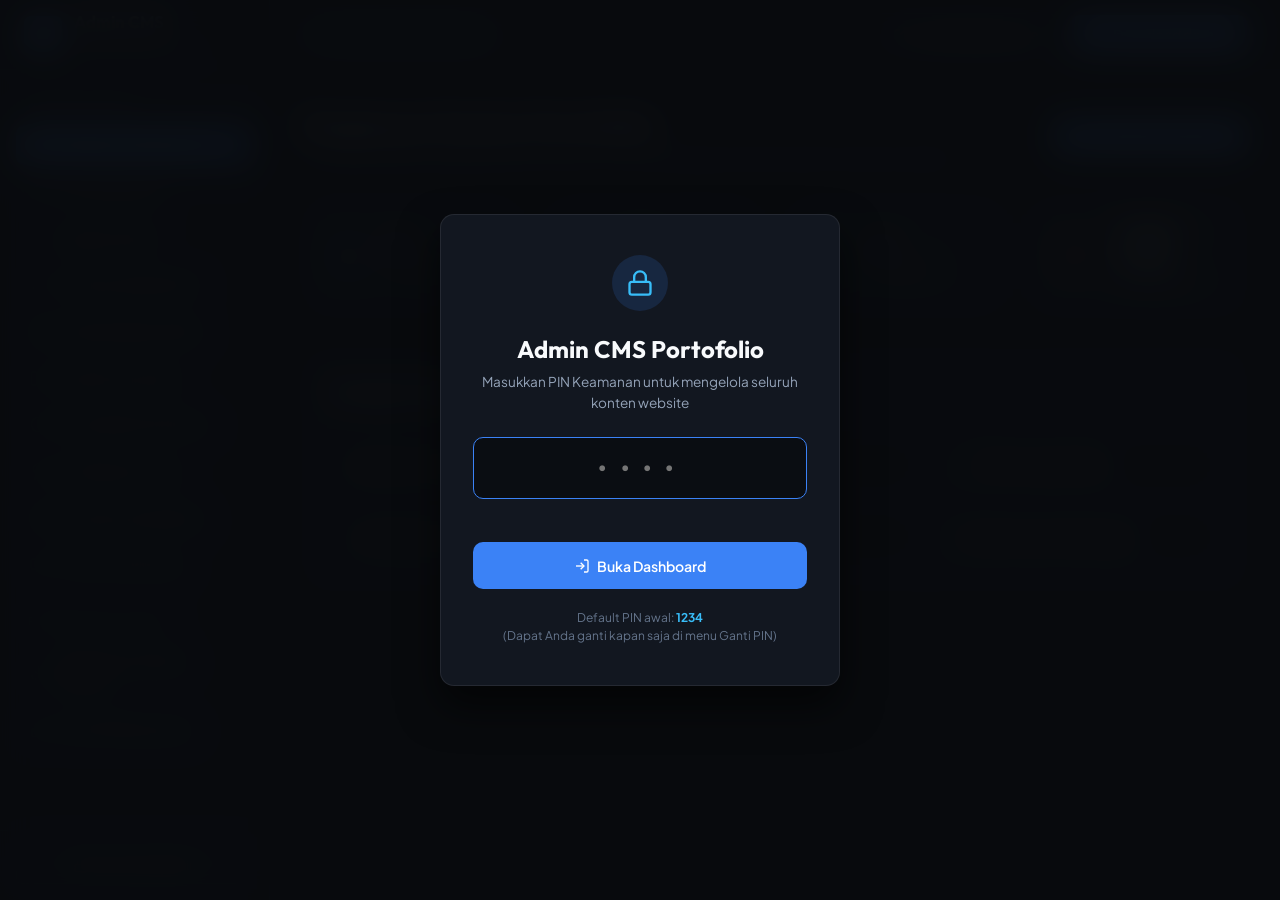
==== commit 16f5dfd1: "feat: complete 100% full content management admin CMS and dynamic rendering architecture" ====
--- a/admin.html
+++ b/admin.html
@@ -3,7 +3,7 @@
 <head>
     <meta charset="UTF-8">
     <meta name="viewport" content="width=device-width, initial-scale=1.0">
-    <title>Admin CMS Dashboard | Khairul Raihan Hidayat Portfolio</title>
+    <title>Admin CMS Dashboard | Kelola Seluruh Konten Portofolio</title>
     
     <!-- Google Fonts -->
     <link rel="preconnect" href="https://fonts.googleapis.com">
@@ -28,7 +28,7 @@
                 </svg>
             </div>
             <h2 style="font-family: var(--font-heading); font-size: 1.5rem; margin-bottom: 0.35rem;">Admin CMS Portofolio</h2>
-            <p style="font-size: 0.85rem; color: var(--adm-text-muted);">Masukkan PIN Keamanan untuk mengelola konten website</p>
+            <p style="font-size: 0.85rem; color: var(--adm-text-muted);">Masukkan PIN Keamanan untuk mengelola seluruh konten website</p>
 
             <div class="pin-input-group">
                 <input type="password" id="admin-pin-input" class="pin-input" maxlength="10" placeholder="••••" autocomplete="off" />
@@ -47,7 +47,7 @@
             <div style="margin-top: 1.25rem; font-size: 0.75rem; color: var(--adm-text-dim);">
                 <span>Default PIN awal: </span><strong style="color: var(--accent-cyan);">1234</strong>
                 <br>
-                <span>(Dapat Anda ganti di dalam menu pengaturan dashboard)</span>
+                <span>(Dapat Anda ganti kapan saja di menu Ganti PIN)</span>
             </div>
         </div>
     </div>
@@ -61,8 +61,8 @@
             <div class="sidebar-header">
                 <div class="sidebar-logo-badge">KR</div>
                 <div class="sidebar-brand">
-                    <h2>Khairul Raihan</h2>
-                    <span>CMS Portfolio Panel</span>
+                    <h2>Admin CMS</h2>
+                    <span>Kelola 100% Konten</span>
                 </div>
             </div>
 
@@ -77,18 +77,26 @@
                     </svg>
                     <span>Ringkasan Dashboard</span>
                 </a>
-                <a href="#" class="sidebar-link" data-tab="personal">
+                <a href="#" class="sidebar-link" data-tab="hero">
+                    <svg viewBox="0 0 24 24" fill="none" stroke="currentColor" stroke-width="2">
+                        <path d="M3 9l9-7 9 7v11a2 2 0 0 1-2 2H5a2 2 0 0 1-2-2z"></path>
+                    </svg>
+                    <span>Hero & Beranda</span>
+                </a>
+                <a href="#" class="sidebar-link" data-tab="stats">
+                    <svg viewBox="0 0 24 24" fill="none" stroke="currentColor" stroke-width="2">
+                        <line x1="18" y1="20" x2="18" y2="10"></line>
+                        <line x1="12" y1="20" x2="12" y2="4"></line>
+                        <line x1="6" y1="20" x2="6" y2="14"></line>
+                    </svg>
+                    <span>Angka Statistik</span>
+                </a>
+                <a href="#" class="sidebar-link" data-tab="about">
                     <svg viewBox="0 0 24 24" fill="none" stroke="currentColor" stroke-width="2">
                         <path d="M20 21v-2a4 4 0 0 0-4-4H8a4 4 0 0 0-4 4v2"></path>
                         <circle cx="12" cy="7" r="4"></circle>
                     </svg>
-                    <span>Data Pribadi & Kontak</span>
-                </a>
-                <a href="#" class="sidebar-link" data-tab="projects">
-                    <svg viewBox="0 0 24 24" fill="none" stroke="currentColor" stroke-width="2">
-                        <path d="M22 19a2 2 0 0 1-2 2H4a2 2 0 0 1-2-2V5a2 2 0 0 1 2-2h5l2 3h9a2 2 0 0 1 2 2z"></path>
-                    </svg>
-                    <span>Kelola Proyek Data</span>
+                    <span>Tentang, Kuliah & Pilar</span>
                 </a>
                 <a href="#" class="sidebar-link" data-tab="skills">
                     <svg viewBox="0 0 24 24" fill="none" stroke="currentColor" stroke-width="2">
@@ -98,12 +106,41 @@
                     </svg>
                     <span>Kelola Keahlian (Skills)</span>
                 </a>
-                <a href="#" class="sidebar-link" data-tab="education">
+                <a href="#" class="sidebar-link" data-tab="projects">
                     <svg viewBox="0 0 24 24" fill="none" stroke="currentColor" stroke-width="2">
-                        <path d="M22 10v6M2 10l10-5 10 5-10 5z"></path>
-                        <path d="M6 12v5c3 3 9 3 12 0v-5"></path>
-                    </svg>
-                    <span>Pendidikan & Sertifikasi</span>
+                        <path d="M22 19a2 2 0 0 1-2 2H4a2 2 0 0 1-2-2V5a2 2 0 0 1 2-2h5l2 3h9a2 2 0 0 1 2 2z"></path>
+                    </svg>
+                    <span>Kelola Proyek Data</span>
+                </a>
+                <a href="#" class="sidebar-link" data-tab="nlp">
+                    <svg viewBox="0 0 24 24" fill="none" stroke="currentColor" stroke-width="2">
+                        <circle cx="12" cy="12" r="10"></circle>
+                        <line x1="12" y1="8" x2="12" y2="12"></line>
+                        <line x1="12" y1="16" x2="12.01" y2="16"></line>
+                    </svg>
+                    <span>Konsol Riset NLP Demo</span>
+                </a>
+                <a href="#" class="sidebar-link" data-tab="certifications">
+                    <svg viewBox="0 0 24 24" fill="none" stroke="currentColor" stroke-width="2">
+                        <circle cx="12" cy="8" r="7"></circle>
+                        <polyline points="8.21 13.89 7 23 12 20 17 23 15.79 13.88"></polyline>
+                    </svg>
+                    <span>Sertifikasi & Lisensi</span>
+                </a>
+                <a href="#" class="sidebar-link" data-tab="contact">
+                    <svg viewBox="0 0 24 24" fill="none" stroke="currentColor" stroke-width="2">
+                        <path d="M4 4h16c1.1 0 2 .9 2 2v12c0 1.1-.9 2-2 2H4c-1.1 0-2-.9-2-2V6c0-1.1.9-2 2-2z"></path>
+                        <polyline points="22,6 12,13 2,6"></polyline>
+                    </svg>
+                    <span>Kontak & Sosial Media</span>
+                </a>
+                <a href="#" class="sidebar-link" data-tab="footer">
+                    <svg viewBox="0 0 24 24" fill="none" stroke="currentColor" stroke-width="2">
+                        <rect x="2" y="3" width="20" height="14" rx="2" ry="2"></rect>
+                        <line x1="8" y1="21" x2="16" y2="21"></line>
+                        <line x1="12" y1="17" x2="12" y2="21"></line>
+                    </svg>
+                    <span>Footer & Hak Cipta</span>
                 </a>
 
                 <div class="menu-category-title" style="margin-top: 1rem;">Pengaturan & Export</div>
@@ -149,7 +186,7 @@
                     </button>
                     <div class="sync-badge" id="sync-status-badge">
                         <span class="sync-dot"></span>
-                        <span>Tersimpan di Browser</span>
+                        <span>Tersimpan Live di Browser</span>
                     </div>
                 </div>
 
@@ -179,8 +216,8 @@
                 <section class="tab-pane active" id="tab-overview">
                     <div class="page-header">
                         <div class="page-header-title">
-                            <h1>Ringkasan Portofolio</h1>
-                            <p>Pantau data, proyek, dan statistik portofolio Khairul Raihan Hidayat.</p>
+                            <h1>Ringkasan Konten Portofolio</h1>
+                            <p>Semua perubahan yang Anda simpan di menu-menu samping akan langsung aktif seketika di website.</p>
                         </div>
                         <div>
                             <button class="btn-adm btn-adm-primary" onclick="openProjectEditor(null)">
@@ -200,7 +237,7 @@
                             </div>
                             <div class="stat-info">
                                 <h3 id="ov-count-projects">0</h3>
-                                <p>Total Proyek Data</p>
+                                <p>Proyek Aktif</p>
                             </div>
                         </div>
 
@@ -227,7 +264,7 @@
                             </div>
                             <div class="stat-info">
                                 <h3 id="ov-count-certs">0</h3>
-                                <p>Sertifikasi Resmi</p>
+                                <p>Sertifikasi</p>
                             </div>
                         </div>
 
@@ -244,137 +281,317 @@
                         </div>
                     </div>
 
-                    <!-- Recent Projects Card -->
+                    <!-- Quick Navigation Helper -->
                     <div class="adm-card">
                         <div class="adm-card-header">
-                            <h2 class="adm-card-title">
-                                <svg viewBox="0 0 24 24" fill="none" stroke="currentColor" stroke-width="2">
-                                    <path d="M22 19a2 2 0 0 1-2 2H4a2 2 0 0 1-2-2V5a2 2 0 0 1 2-2h5l2 3h9a2 2 0 0 1 2 2z"></path>
-                                </svg>
-                                <span>Daftar Proyek Unggulan Terkini</span>
-                            </h2>
-                            <a href="#" class="btn-adm btn-adm-secondary btn-adm-sm" onclick="document.querySelector('.sidebar-link[data-tab=\'projects\']').click()">Lihat Semua</a>
-                        </div>
-
-                        <div class="adm-table-container">
-                            <table class="adm-table">
-                                <thead>
-                                    <tr>
-                                        <th style="width: 70px;">Visual</th>
-                                        <th>Judul Proyek</th>
-                                        <th>Kategori</th>
-                                        <th>Metrik Kunci</th>
-                                    </tr>
-                                </thead>
-                                <tbody id="ov-recent-projects-tbody">
-                                    <!-- Injected via JavaScript -->
-                                </tbody>
-                            </table>
+                            <h2 class="adm-card-title">Navigasi Pengeditan Cepat</h2>
+                        </div>
+                        <div class="grid-3">
+                            <button type="button" class="btn-adm btn-adm-secondary" style="padding: 1rem; justify-content: flex-start;" onclick="document.querySelector('.sidebar-link[data-tab=\'hero\']').click()">
+                                <span>✏️ Edit Hero & Beranda</span>
+                            </button>
+                            <button type="button" class="btn-adm btn-adm-secondary" style="padding: 1rem; justify-content: flex-start;" onclick="document.querySelector('.sidebar-link[data-tab=\'stats\']').click()">
+                                <span>📊 Edit Angka Statistik</span>
+                            </button>
+                            <button type="button" class="btn-adm btn-adm-secondary" style="padding: 1rem; justify-content: flex-start;" onclick="document.querySelector('.sidebar-link[data-tab=\'about\']').click()">
+                                <span>👤 Edit Tentang & Kuliah</span>
+                            </button>
+                            <button type="button" class="btn-adm btn-adm-secondary" style="padding: 1rem; justify-content: flex-start;" onclick="document.querySelector('.sidebar-link[data-tab=\'skills\']').click()">
+                                <span>⚡ Edit Matriks Keahlian</span>
+                            </button>
+                            <button type="button" class="btn-adm btn-adm-secondary" style="padding: 1rem; justify-content: flex-start;" onclick="document.querySelector('.sidebar-link[data-tab=\'projects\']').click()">
+                                <span>📁 Kelola Proyek</span>
+                            </button>
+                            <button type="button" class="btn-adm btn-adm-secondary" style="padding: 1rem; justify-content: flex-start;" onclick="document.querySelector('.sidebar-link[data-tab=\'contact\']').click()">
+                                <span>📬 Edit Kontak & WhatsApp</span>
+                            </button>
                         </div>
                     </div>
                 </section>
 
-                <!-- TAB 2: PERSONAL & CONTACT -->
-                <section class="tab-pane" id="tab-personal">
+                <!-- TAB 2: HERO & BERANDA -->
+                <section class="tab-pane" id="tab-hero">
                     <div class="page-header">
                         <div class="page-header-title">
-                            <h1>Data Pribadi & Kontak</h1>
-                            <p>Perbarui informasi profil, kontak WhatsApp, email, dan headline website.</p>
-                        </div>
-                    </div>
-
-                    <form id="form-personal-info">
+                            <h1>Edit Hero & Bagian Beranda</h1>
+                            <p>Ubah nama, status pill, headline ketik dinamis, narasi bio, dan tombol aksi.</p>
+                        </div>
+                    </div>
+
+                    <form id="form-hero-editor">
+                        <div class="adm-card">
+                            <div class="grid-2">
+                                <div class="form-group">
+                                    <label class="form-label" for="h-name">Nama Lengkap Hero *</label>
+                                    <input type="text" id="h-name" class="form-input" required />
+                                </div>
+                                <div class="form-group">
+                                    <label class="form-label" for="h-status-pill">Teks Status Pill (Badge Atas) *</label>
+                                    <input type="text" id="h-status-pill" class="form-input" required />
+                                </div>
+                            </div>
+
+                            <div class="form-group">
+                                <label class="form-label" for="h-roles">Daftar Peran Teks Ketik Dinamis (Pisahkan dengan baris baru)</label>
+                                <textarea id="h-roles" class="form-textarea" rows="3" placeholder="Data Science & Analytics&#10;NLP & Machine Learning Specialist"></textarea>
+                            </div>
+
+                            <div class="form-group">
+                                <label class="form-label" for="h-bio">Paragraf Bio Hero *</label>
+                                <textarea id="h-bio" class="form-textarea" rows="3" required></textarea>
+                            </div>
+
+                            <div class="grid-2">
+                                <div class="form-group">
+                                    <label class="form-label" for="h-cta-prim-text">Teks Tombol Utama</label>
+                                    <input type="text" id="h-cta-prim-text" class="form-input" placeholder="Lihat Proyek Pilihan" />
+                                </div>
+                                <div class="form-group">
+                                    <label class="form-label" for="h-cta-prim-link">Link Tombol Utama</label>
+                                    <input type="text" id="h-cta-prim-link" class="form-input" placeholder="#projects" />
+                                </div>
+                            </div>
+
+                            <div class="grid-2">
+                                <div class="form-group">
+                                    <label class="form-label" for="h-cta-sec-text">Teks Tombol Sekunder</label>
+                                    <input type="text" id="h-cta-sec-text" class="form-input" placeholder="Hubungi Saya" />
+                                </div>
+                                <div class="form-group">
+                                    <label class="form-label" for="h-cta-sec-link">Link Tombol Sekunder</label>
+                                    <input type="text" id="h-cta-sec-link" class="form-input" placeholder="#contact" />
+                                </div>
+                            </div>
+
+                            <div class="form-group">
+                                <label class="form-label" for="h-profile-img">Path Foto Profil</label>
+                                <input type="text" id="h-profile-img" class="form-input" placeholder="assets/images/profile.jpg" />
+                            </div>
+
+                            <button type="submit" class="btn-adm btn-adm-primary" style="padding: 0.8rem 1.8rem;">
+                                <span>Simpan Perubahan Hero</span>
+                            </button>
+                        </div>
+                    </form>
+                </section>
+
+                <!-- TAB 3: STATS -->
+                <section class="tab-pane" id="tab-stats">
+                    <div class="page-header">
+                        <div class="page-header-title">
+                            <h1>Edit Angka Statistik</h1>
+                            <p>Ubah 4 nilai metrik pencapaian yang tampil di bawah hero section.</p>
+                        </div>
+                    </div>
+
+                    <form id="form-stats-editor">
                         <div class="grid-2">
+                            <!-- Stat 1 -->
                             <div class="adm-card">
-                                <div class="adm-card-header">
-                                    <h2 class="adm-card-title">Identitas & Akademis</h2>
-                                </div>
-                                <div class="form-group">
-                                    <label class="form-label" for="p-name">Nama Lengkap</label>
-                                    <input type="text" id="p-name" class="form-input" required />
-                                </div>
-                                <div class="form-group">
-                                    <label class="form-label" for="p-nickname">Nama Panggilan</label>
-                                    <input type="text" id="p-nickname" class="form-input" />
-                                </div>
-                                <div class="form-group">
-                                    <label class="form-label" for="p-role">Peran Utama (Main Role)</label>
-                                    <input type="text" id="p-role" class="form-input" />
-                                </div>
-                                <div class="form-group">
-                                    <label class="form-label" for="p-tagline">Tagline Personal</label>
-                                    <input type="text" id="p-tagline" class="form-input" />
-                                </div>
+                                <div class="adm-card-header"><h3 class="adm-card-title">Kartu Statistik 1</h3></div>
                                 <div class="grid-2">
                                     <div class="form-group">
-                                        <label class="form-label" for="p-gpa">IPK (GPA)</label>
-                                        <input type="text" id="p-gpa" class="form-input" placeholder="3.88 / 4.00" />
+                                        <label class="form-label" for="st-1-val">Nilai Angka</label>
+                                        <input type="text" id="st-1-val" class="form-input" placeholder="3.88" required />
                                     </div>
                                     <div class="form-group">
-                                        <label class="form-label" for="p-gradyear">Periode Kuliah</label>
-                                        <input type="text" id="p-gradyear" class="form-input" placeholder="2022 - 2026" />
+                                        <label class="form-label" for="st-1-suf">Simbol Suffix</label>
+                                        <input type="text" id="st-1-suf" class="form-input" placeholder="/4.00" />
                                     </div>
                                 </div>
                                 <div class="form-group">
-                                    <label class="form-label" for="p-degree">Gelar & Program Studi</label>
-                                    <input type="text" id="p-degree" class="form-input" />
-                                </div>
-                                <div class="form-group">
-                                    <label class="form-label" for="p-university">Universitas</label>
-                                    <input type="text" id="p-university" class="form-input" />
-                                </div>
-                            </div>
-
+                                    <label class="form-label" for="st-1-lbl">Label Keterangan</label>
+                                    <input type="text" id="st-1-lbl" class="form-input" required />
+                                </div>
+                            </div>
+
+                            <!-- Stat 2 -->
                             <div class="adm-card">
-                                <div class="adm-card-header">
-                                    <h2 class="adm-card-title">Kontak & Teks Dinamis</h2>
-                                </div>
-                                <div class="form-group">
-                                    <label class="form-label" for="p-email">Alamat Email</label>
-                                    <input type="email" id="p-email" class="form-input" required />
-                                </div>
-                                <div class="form-group">
-                                    <label class="form-label" for="p-whatsapp">Nomor WhatsApp (Angka saja, misal: 628989518334)</label>
-                                    <input type="text" id="p-whatsapp" class="form-input" />
-                                </div>
-                                <div class="form-group">
-                                    <label class="form-label" for="p-location">Lokasi Domisili</label>
-                                    <input type="text" id="p-location" class="form-input" />
-                                </div>
-                                <div class="form-group">
-                                    <label class="form-label" for="p-github">Link Profil GitHub</label>
-                                    <input type="url" id="p-github" class="form-input" />
-                                </div>
-                                <div class="form-group">
-                                    <label class="form-label" for="p-linkedin">Link Profil LinkedIn</label>
-                                    <input type="url" id="p-linkedin" class="form-input" />
-                                </div>
-                                <div class="form-group">
-                                    <label class="form-label" for="p-typewriter-roles">Teks Ketik Dinamis Hero (Pisahkan dengan baris baru)</label>
-                                    <textarea id="p-typewriter-roles" class="form-textarea" rows="3"></textarea>
-                                </div>
-                            </div>
-                        </div>
-
-                        <div class="adm-card">
-                            <div class="form-group">
-                                <label class="form-label" for="p-bio">Ringkasan Profil (Bio Tentang Saya)</label>
-                                <textarea id="p-bio" class="form-textarea" rows="4"></textarea>
-                            </div>
-                            <button type="submit" class="btn-adm btn-adm-primary" style="padding: 0.8rem 1.8rem;">
-                                <svg viewBox="0 0 24 24" fill="none" stroke="currentColor" stroke-width="2"><path d="M19 21H5a2 2 0 0 1-2-2V5a2 2 0 0 1 2-2h11l5 5v11a2 2 0 0 1-2 2z"></path><polyline points="17 21 17 13 7 13 7 21"></polyline><polyline points="7 3 7 8 15 8"></polyline></svg>
-                                <span>Simpan Perubahan Data Pribadi</span>
-                            </button>
-                        </div>
+                                <div class="adm-card-header"><h3 class="adm-card-title">Kartu Statistik 2</h3></div>
+                                <div class="grid-2">
+                                    <div class="form-group">
+                                        <label class="form-label" for="st-2-val">Nilai Angka</label>
+                                        <input type="text" id="st-2-val" class="form-input" placeholder="785" required />
+                                    </div>
+                                    <div class="form-group">
+                                        <label class="form-label" for="st-2-suf">Simbol Suffix</label>
+                                        <input type="text" id="st-2-suf" class="form-input" placeholder="K+" />
+                                    </div>
+                                </div>
+                                <div class="form-group">
+                                    <label class="form-label" for="st-2-lbl">Label Keterangan</label>
+                                    <input type="text" id="st-2-lbl" class="form-input" required />
+                                </div>
+                            </div>
+
+                            <!-- Stat 3 -->
+                            <div class="adm-card">
+                                <div class="adm-card-header"><h3 class="adm-card-title">Kartu Statistik 3</h3></div>
+                                <div class="grid-2">
+                                    <div class="form-group">
+                                        <label class="form-label" for="st-3-val">Nilai Angka</label>
+                                        <input type="text" id="st-3-val" class="form-input" placeholder="92.4" required />
+                                    </div>
+                                    <div class="form-group">
+                                        <label class="form-label" for="st-3-suf">Simbol Suffix</label>
+                                        <input type="text" id="st-3-suf" class="form-input" placeholder="%" />
+                                    </div>
+                                </div>
+                                <div class="form-group">
+                                    <label class="form-label" for="st-3-lbl">Label Keterangan</label>
+                                    <input type="text" id="st-3-lbl" class="form-input" required />
+                                </div>
+                            </div>
+
+                            <!-- Stat 4 -->
+                            <div class="adm-card">
+                                <div class="adm-card-header"><h3 class="adm-card-title">Kartu Statistik 4</h3></div>
+                                <div class="grid-2">
+                                    <div class="form-group">
+                                        <label class="form-label" for="st-4-val">Nilai Angka</label>
+                                        <input type="text" id="st-4-val" class="form-input" placeholder="10" required />
+                                    </div>
+                                    <div class="form-group">
+                                        <label class="form-label" for="st-4-suf">Simbol Suffix</label>
+                                        <input type="text" id="st-4-suf" class="form-input" placeholder="+" />
+                                    </div>
+                                </div>
+                                <div class="form-group">
+                                    <label class="form-label" for="st-4-lbl">Label Keterangan</label>
+                                    <input type="text" id="st-4-lbl" class="form-input" required />
+                                </div>
+                            </div>
+                        </div>
+
+                        <button type="submit" class="btn-adm btn-adm-primary" style="padding: 0.8rem 1.8rem;">
+                            <span>Simpan Perubahan Statistik</span>
+                        </button>
                     </form>
                 </section>
 
-                <!-- TAB 3: PROJECTS MANAGER -->
+                <!-- TAB 4: ABOUT, EDUCATION & COMPETENCIES -->
+                <section class="tab-pane" id="tab-about">
+                    <div class="page-header">
+                        <div class="page-header-title">
+                            <h1>Edit Tentang Saya, Pendidikan & Kompetensi</h1>
+                            <p>Ubah detail riwayat kampus, IPK, cerita riset, dan 4 pilar fokus utama.</p>
+                        </div>
+                    </div>
+
+                    <form id="form-about-editor">
+                        <div class="adm-card">
+                            <div class="adm-card-header"><h3 class="adm-card-title">Header Section Tentang</h3></div>
+                            <div class="grid-2">
+                                <div class="form-group">
+                                    <label class="form-label" for="ab-badge">Badge Atas Section</label>
+                                    <input type="text" id="ab-badge" class="form-input" placeholder="Profil Akademis & Profesional" />
+                                </div>
+                                <div class="form-group">
+                                    <label class="form-label" for="ab-title">Judul Section *</label>
+                                    <input type="text" id="ab-title" class="form-input" required />
+                                </div>
+                            </div>
+                            <div class="form-group">
+                                <label class="form-label" for="ab-desc">Deskripsi Subjudul Section</label>
+                                <input type="text" id="ab-desc" class="form-input" />
+                            </div>
+                        </div>
+
+                        <div class="grid-2">
+                            <!-- Education Card Info -->
+                            <div class="adm-card">
+                                <div class="adm-card-header"><h3 class="adm-card-title">Kartu Pendidikan</h3></div>
+                                <div class="form-group">
+                                    <label class="form-label" for="ab-institution">Nama Institusi / Universitas *</label>
+                                    <input type="text" id="ab-institution" class="form-input" required />
+                                </div>
+                                <div class="form-group">
+                                    <label class="form-label" for="ab-degree">Gelar & Program Studi *</label>
+                                    <input type="text" id="ab-degree" class="form-input" required />
+                                </div>
+                                <div class="grid-2">
+                                    <div class="form-group">
+                                        <label class="form-label" for="ab-gpa">Nilai IPK (GPA)</label>
+                                        <input type="text" id="ab-gpa" class="form-input" placeholder="3.88 / 4.00" />
+                                    </div>
+                                    <div class="form-group">
+                                        <label class="form-label" for="ab-period">Periode Kuliah</label>
+                                        <input type="text" id="ab-period" class="form-input" placeholder="2022 - 2026" />
+                                    </div>
+                                </div>
+                                <div class="form-group">
+                                    <label class="form-label" for="ab-courses">Daftar Mata Kuliah Utama (Pisahkan dengan baris baru)</label>
+                                    <textarea id="ab-courses" class="form-textarea" rows="4" placeholder="Analisis Big Data&#10;Pemodelan Data & ML&#10;Visualisasi Data & BI"></textarea>
+                                </div>
+                            </div>
+
+                            <!-- Narrative Story -->
+                            <div class="adm-card">
+                                <div class="adm-card-header"><h3 class="adm-card-title">Narasi & Cerita Profil</h3></div>
+                                <div class="form-group">
+                                    <label class="form-label" for="ab-story">Paragraf Cerita (Gunakan dua baris baru untuk memisahkan paragraf)</label>
+                                    <textarea id="ab-story" class="form-textarea" rows="9"></textarea>
+                                </div>
+                            </div>
+                        </div>
+
+                        <!-- 4 Competencies -->
+                        <div class="adm-card">
+                            <div class="adm-card-header"><h3 class="adm-card-title">4 Pilar Kompetensi Utama</h3></div>
+                            <div class="grid-2">
+                                <div class="form-group">
+                                    <label class="form-label" for="comp-1-title">Pilar 1 - Judul</label>
+                                    <input type="text" id="comp-1-title" class="form-input" />
+                                    <input type="text" id="comp-1-desc" class="form-input" placeholder="Deskripsi ringkas..." style="margin-top: 0.35rem;" />
+                                </div>
+                                <div class="form-group">
+                                    <label class="form-label" for="comp-2-title">Pilar 2 - Judul</label>
+                                    <input type="text" id="comp-2-title" class="form-input" />
+                                    <input type="text" id="comp-2-desc" class="form-input" placeholder="Deskripsi ringkas..." style="margin-top: 0.35rem;" />
+                                </div>
+                                <div class="form-group">
+                                    <label class="form-label" for="comp-3-title">Pilar 3 - Judul</label>
+                                    <input type="text" id="comp-3-title" class="form-input" />
+                                    <input type="text" id="comp-3-desc" class="form-input" placeholder="Deskripsi ringkas..." style="margin-top: 0.35rem;" />
+                                </div>
+                                <div class="form-group">
+                                    <label class="form-label" for="comp-4-title">Pilar 4 - Judul</label>
+                                    <input type="text" id="comp-4-title" class="form-input" />
+                                    <input type="text" id="comp-4-desc" class="form-input" placeholder="Deskripsi ringkas..." style="margin-top: 0.35rem;" />
+                                </div>
+                            </div>
+                        </div>
+
+                        <button type="submit" class="btn-adm btn-adm-primary" style="padding: 0.8rem 1.8rem;">
+                            <span>Simpan Perubahan Tentang Saya</span>
+                        </button>
+                    </form>
+                </section>
+
+                <!-- TAB 5: SKILLS MATRIX -->
+                <section class="tab-pane" id="tab-skills">
+                    <div class="page-header">
+                        <div class="page-header-title">
+                            <h1>Kelola Matriks Keahlian (Skills)</h1>
+                            <p>Tambah kategori baru, ubah nama alat, status fokus, dan tag library.</p>
+                        </div>
+                        <button class="btn-adm btn-adm-primary" onclick="openCategoryEditor(null)">
+                            <svg viewBox="0 0 24 24" fill="none" stroke="currentColor" stroke-width="2"><line x1="12" y1="5" x2="12" y2="19"></line><line x1="5" y1="12" x2="19" y2="12"></line></svg>
+                            <span>Tambah Kategori Keahlian</span>
+                        </button>
+                    </div>
+
+                    <div id="skills-manager-list">
+                        <!-- Rendered dynamically via JavaScript -->
+                    </div>
+                </section>
+
+                <!-- TAB 6: PROJECTS -->
                 <section class="tab-pane" id="tab-projects">
                     <div class="page-header">
                         <div class="page-header-title">
                             <h1>Kelola Proyek Portofolio</h1>
-                            <p>Tambah, ubah, atau hapus proyek data science, dasbor BI, dan studi kasus.</p>
+                            <p>Tambah, edit metrik, studi kasus, teknologi, dan tautan repositori proyek.</p>
                         </div>
                         <div style="display: flex; gap: 0.75rem;">
                             <input type="text" id="proj-search-input" class="form-input" placeholder="Cari nama proyek..." style="width: 240px;" />
@@ -393,7 +610,7 @@
                                         <th style="width: 70px;">Thumbnail</th>
                                         <th>Judul & Subjudul</th>
                                         <th>Kategori</th>
-                                        <th>Metrik</th>
+                                        <th>Metrik Utama</th>
                                         <th style="width: 140px; text-align: center;">Aksi</th>
                                     </tr>
                                 </thead>
@@ -405,33 +622,78 @@
                     </div>
                 </section>
 
-                <!-- TAB 4: SKILLS MANAGER -->
-                <section class="tab-pane" id="tab-skills">
+                <!-- TAB 7: RESEARCH CONSOLE NLP DEMO -->
+                <section class="tab-pane" id="tab-nlp">
                     <div class="page-header">
                         <div class="page-header-title">
-                            <h1>Kelola Keahlian (Skills Matrix)</h1>
-                            <p>Sesuaikan persentase penguasaan teknologi dan kategori keahlian.</p>
-                        </div>
-                    </div>
-
-                    <div id="skills-manager-list">
-                        <!-- Injected via JavaScript -->
-                    </div>
+                            <h1>Edit Konsol Riset NLP Demo</h1>
+                            <p>Ubah judul simulator, teks metodologi, dan kelola tombol contoh ulasan cepat.</p>
+                        </div>
+                    </div>
+
+                    <form id="form-nlp-editor">
+                        <div class="adm-card">
+                            <div class="adm-card-header"><h3 class="adm-card-title">Pengaturan Teks Konsol</h3></div>
+                            <div class="grid-2">
+                                <div class="form-group">
+                                    <label class="form-label" for="nlp-badge-input">Badge Atas</label>
+                                    <input type="text" id="nlp-badge-input" class="form-input" placeholder="Research Testing Console" />
+                                </div>
+                                <div class="form-group">
+                                    <label class="form-label" for="nlp-title-input">Judul Section *</label>
+                                    <input type="text" id="nlp-title-input" class="form-input" required />
+                                </div>
+                            </div>
+                            <div class="form-group">
+                                <label class="form-label" for="nlp-desc-input">Deskripsi Section</label>
+                                <input type="text" id="nlp-desc-input" class="form-input" />
+                            </div>
+                            <div class="grid-3">
+                                <div class="form-group">
+                                    <label class="form-label" for="nlp-console-title-input">Judul Kotak Konsol</label>
+                                    <input type="text" id="nlp-console-title-input" class="form-input" />
+                                </div>
+                                <div class="form-group">
+                                    <label class="form-label" for="nlp-console-subtitle-input">Subjudul Metodologi</label>
+                                    <input type="text" id="nlp-console-subtitle-input" class="form-input" />
+                                </div>
+                                <div class="form-group">
+                                    <label class="form-label" for="nlp-console-badge-input">Badge Bahasa</label>
+                                    <input type="text" id="nlp-console-badge-input" class="form-input" />
+                                </div>
+                            </div>
+                        </div>
+
+                        <!-- Sample Chips Editor -->
+                        <div class="adm-card">
+                            <div class="adm-card-header">
+                                <h3 class="adm-card-title">Tombol Contoh Ulasan Cepat (Sample Chips)</h3>
+                            </div>
+                            <div id="nlp-chips-editor-list">
+                                <!-- Rendered dynamically -->
+                            </div>
+                            <button type="button" class="btn-adm btn-adm-secondary btn-adm-sm" id="btn-add-nlp-chip" style="margin-top: 0.75rem;">
+                                + Tambah Contoh Ulasan
+                            </button>
+                        </div>
+
+                        <button type="submit" class="btn-adm btn-adm-primary" style="padding: 0.8rem 1.8rem;">
+                            <span>Simpan Perubahan Konsol NLP</span>
+                        </button>
+                    </form>
                 </section>
 
-                <!-- TAB 5: EDUCATION & CERTIFICATIONS -->
-                <section class="tab-pane" id="tab-education">
+                <!-- TAB 8: CERTIFICATIONS -->
+                <section class="tab-pane" id="tab-certifications">
                     <div class="page-header">
                         <div class="page-header-title">
-                            <h1>Kelola Sertifikasi & Pendidikan</h1>
-                            <p>Tambah sertifikat keahlian industri dan atur lisensi pelatihan.</p>
-                        </div>
-                        <div>
-                            <button class="btn-adm btn-adm-primary" id="btn-add-cert">
-                                <svg viewBox="0 0 24 24" fill="none" stroke="currentColor" stroke-width="2"><line x1="12" y1="5" x2="12" y2="19"></line><line x1="5" y1="12" x2="19" y2="12"></line></svg>
-                                <span>Tambah Sertifikasi</span>
-                            </button>
-                        </div>
+                            <h1>Kelola Sertifikasi & Lisensi</h1>
+                            <p>Tambah kredensial resmi, pelatihan industri, dan sertifikat akademis.</p>
+                        </div>
+                        <button class="btn-adm btn-adm-primary" id="btn-add-cert">
+                            <svg viewBox="0 0 24 24" fill="none" stroke="currentColor" stroke-width="2"><line x1="12" y1="5" x2="12" y2="19"></line><line x1="5" y1="12" x2="19" y2="12"></line></svg>
+                            <span>Tambah Sertifikasi</span>
+                        </button>
                     </div>
 
                     <div class="adm-card">
@@ -441,8 +703,7 @@
                                     <tr>
                                         <th>Nama Sertifikasi</th>
                                         <th>Penerbit</th>
-                                        <th>Tanggal / Periode</th>
-                                        <th>Warna Badge</th>
+                                        <th>Tanggal</th>
                                         <th style="width: 140px; text-align: center;">Aksi</th>
                                     </tr>
                                 </thead>
@@ -454,12 +715,111 @@
                     </div>
                 </section>
 
-                <!-- TAB 6: EXPORT & BACKUP -->
+                <!-- TAB 9: CONTACT & SOCIALS -->
+                <section class="tab-pane" id="tab-contact">
+                    <div class="page-header">
+                        <div class="page-header-title">
+                            <h1>Kontak & Tautan Media Sosial</h1>
+                            <p>Ubah alamat email tujuan, nomor WhatsApp, domisili, profil LinkedIn, dan GitHub.</p>
+                        </div>
+                    </div>
+
+                    <form id="form-contact-editor">
+                        <div class="adm-card">
+                            <div class="adm-card-header"><h3 class="adm-card-title">Header Section Kontak</h3></div>
+                            <div class="grid-2">
+                                <div class="form-group">
+                                    <label class="form-label" for="ct-badge">Badge Atas</label>
+                                    <input type="text" id="ct-badge" class="form-input" placeholder="Komunikasi & Kontak" />
+                                </div>
+                                <div class="form-group">
+                                    <label class="form-label" for="ct-title">Judul Section *</label>
+                                    <input type="text" id="ct-title" class="form-input" required />
+                                </div>
+                            </div>
+                            <div class="form-group">
+                                <label class="form-label" for="ct-desc">Deskripsi Subjudul Section</label>
+                                <input type="text" id="ct-desc" class="form-input" />
+                            </div>
+                        </div>
+
+                        <div class="grid-2">
+                            <div class="adm-card">
+                                <div class="adm-card-header"><h3 class="adm-card-title">Informasi Kontak Langsung</h3></div>
+                                <div class="form-group">
+                                    <label class="form-label" for="ct-email">Alamat Email *</label>
+                                    <input type="email" id="ct-email" class="form-input" required />
+                                </div>
+                                <div class="form-group">
+                                    <label class="form-label" for="ct-whatsapp">Nomor WhatsApp Tampilan (e.g. +62 898-951-8334)</label>
+                                    <input type="text" id="ct-whatsapp" class="form-input" />
+                                </div>
+                                <div class="form-group">
+                                    <label class="form-label" for="ct-location">Lokasi Domisili</label>
+                                    <input type="text" id="ct-location" class="form-input" placeholder="Kota Tangerang, Banten, Indonesia" />
+                                </div>
+                            </div>
+
+                            <div class="adm-card">
+                                <div class="adm-card-header"><h3 class="adm-card-title">Media Sosial & Berkas CV</h3></div>
+                                <div class="form-group">
+                                    <label class="form-label" for="ct-github">URL Profil GitHub</label>
+                                    <input type="url" id="ct-github" class="form-input" />
+                                </div>
+                                <div class="form-group">
+                                    <label class="form-label" for="ct-linkedin">URL Profil LinkedIn</label>
+                                    <input type="url" id="ct-linkedin" class="form-input" />
+                                </div>
+                                <div class="form-group">
+                                    <label class="form-label" for="ct-cvpath">Path Berkas Resume / CV</label>
+                                    <input type="text" id="ct-cvpath" class="form-input" placeholder="assets/docs/Khairul_Raihan_Hidayat_CV.docx" />
+                                </div>
+                            </div>
+                        </div>
+
+                        <button type="submit" class="btn-adm btn-adm-primary" style="padding: 0.8rem 1.8rem;">
+                            <span>Simpan Perubahan Kontak</span>
+                        </button>
+                    </form>
+                </section>
+
+                <!-- TAB 10: FOOTER & COPYRIGHT -->
+                <section class="tab-pane" id="tab-footer">
+                    <div class="page-header">
+                        <div class="page-header-title">
+                            <h1>Edit Footer & Hak Cipta</h1>
+                            <p>Sesuaikan nama brand, gelar subtitle, dan teks hak cipta di bagian bawah halaman.</p>
+                        </div>
+                    </div>
+
+                    <form id="form-footer-editor">
+                        <div class="adm-card">
+                            <div class="form-group">
+                                <label class="form-label" for="ft-title">Judul Footer (Nama Anda) *</label>
+                                <input type="text" id="ft-title" class="form-input" required />
+                            </div>
+                            <div class="form-group">
+                                <label class="form-label" for="ft-subtitle">Subtitle Gelar & Kampus</label>
+                                <input type="text" id="ft-subtitle" class="form-input" />
+                            </div>
+                            <div class="form-group">
+                                <label class="form-label" for="ft-copyright">Teks Hak Cipta (Copyright)</label>
+                                <input type="text" id="ft-copyright" class="form-input" />
+                            </div>
+
+                            <button type="submit" class="btn-adm btn-adm-primary" style="padding: 0.8rem 1.8rem;">
+                                <span>Simpan Perubahan Footer</span>
+                            </button>
+                        </div>
+                    </form>
+                </section>
+
+                <!-- TAB 11: EXPORT & BACKUP -->
                 <section class="tab-pane" id="tab-export">
                     <div class="page-header">
                         <div class="page-header-title">
                             <h1>Ekspor ke GitHub & Backup Data</h1>
-                            <p>Simpan perubahan permanen ke repositori GitHub Pages atau cadangkan ke file JSON.</p>
+                            <p>Unduh berkas <code>data.js</code> hasil editan untuk diperbarui di GitHub Pages.</p>
                         </div>
                     </div>
 
@@ -482,7 +842,7 @@
                         </ol>
 
                         <div style="display: flex; gap: 1rem; flex-wrap: wrap;">
-                            <button class="btn-adm btn-adm-primary" id="btn-download-datajs" style="padding: 0.8rem 1.6rem;">
+                            <button class="btn-adm btn-adm-primary" id="btn-download-datajs-tab" style="padding: 0.8rem 1.6rem;">
                                 <svg viewBox="0 0 24 24" fill="none" stroke="currentColor" stroke-width="2"><path d="M21 15v4a2 2 0 0 1-2 2H5a2 2 0 0 1-2-2v-4"></path><polyline points="7 10 12 15 17 10"></polyline><line x1="12" y1="15" x2="12" y2="3"></line></svg>
                                 <span>Download data.js Baru</span>
                             </button>
@@ -569,7 +929,7 @@
                         </div>
                         <div class="form-group">
                             <label class="form-label" for="proj-badge">Badge Label</label>
-                            <input type="text" id="proj-badge" class="form-input" placeholder="Skripsi / BI Dashboard" />
+                            <input type="text" id="proj-badge" class="form-input" placeholder="Tugas Akhir Skripsi / BI Dashboard" />
                         </div>
                         <div class="form-group">
                             <label class="form-label" for="proj-image">Path Gambar / URL Thumbnail</label>
@@ -590,7 +950,7 @@
                             <input type="text" id="proj-m1-lbl" class="form-input" placeholder="Label 1 (e.g. Akurasi SVM)" style="margin-top: 0.3rem;" />
                         </div>
                         <div>
-                            <input type="text" id="proj-m2-val" class="form-input" placeholder="Nilai 2 (e.g. 12.5K+)" />
+                            <input type="text" id="proj-m2-val" class="form-input" placeholder="Nilai 2 (e.g. 12,500+)" />
                             <input type="text" id="proj-m2-lbl" class="form-input" placeholder="Label 2 (e.g. Komentar)" style="margin-top: 0.3rem;" />
                         </div>
                         <div>
@@ -616,13 +976,13 @@
 
                     <div class="form-group">
                         <label class="form-label" for="proj-highlights">Poin Hasil & Fitur Kunci (Pisahkan dengan baris baru)</label>
-                        <textarea id="proj-highlights" class="form-textarea" rows="3" placeholder="Fitur 1&#10;Fitur 2&#10;Fitur 3"></textarea>
+                        <textarea id="proj-highlights" class="form-textarea" rows="3" placeholder="Poin 1&#10;Poin 2&#10;Poin 3"></textarea>
                     </div>
 
                     <div class="grid-2">
                         <div class="form-group">
                             <label class="form-label" for="proj-techstack">Tech Stack (Pisahkan dengan koma)</label>
-                            <input type="text" id="proj-techstack" class="form-input" placeholder="Python, Scikit-Learn, Streamlit, Pandas" />
+                            <input type="text" id="proj-techstack" class="form-input" placeholder="Python, Streamlit, Scikit-Learn, Pandas" />
                         </div>
                         <div class="form-group">
                             <label class="form-label" for="proj-github">Link GitHub Repo</label>
@@ -633,6 +993,66 @@
                 <div class="adm-modal-footer">
                     <button type="button" class="btn-adm btn-adm-secondary" onclick="closeModal('modal-project-editor')">Batal</button>
                     <button type="submit" class="btn-adm btn-adm-primary">Simpan Proyek</button>
+                </div>
+            </form>
+        </div>
+    </div>
+
+    <!-- ====================================================================
+         MODAL: CATEGORY EDITOR
+         ==================================================================== -->
+    <div class="adm-modal-overlay" id="modal-category-editor">
+        <div class="adm-modal-content" style="max-width: 500px;">
+            <div class="adm-modal-header">
+                <h3 id="modal-cat-title">Tambah Kategori Keahlian</h3>
+                <button type="button" class="adm-modal-close" onclick="closeModal('modal-category-editor')">&times;</button>
+            </div>
+            <form id="form-category-editor">
+                <div class="adm-modal-body">
+                    <div class="form-group">
+                        <label class="form-label" for="cat-name-input">Nama Kategori *</label>
+                        <input type="text" id="cat-name-input" class="form-input" placeholder="e.g. Cloud & Big Data" required />
+                    </div>
+                    <div class="form-group">
+                        <label class="form-label" for="cat-desc-input">Deskripsi Singkat</label>
+                        <input type="text" id="cat-desc-input" class="form-input" placeholder="e.g. Pengelolaan infrastruktur data dan komputasi awan." />
+                    </div>
+                </div>
+                <div class="adm-modal-footer">
+                    <button type="button" class="btn-adm btn-adm-secondary" onclick="closeModal('modal-category-editor')">Batal</button>
+                    <button type="submit" class="btn-adm btn-adm-primary">Simpan Kategori</button>
+                </div>
+            </form>
+        </div>
+    </div>
+
+    <!-- ====================================================================
+         MODAL: SKILL ITEM EDITOR
+         ==================================================================== -->
+    <div class="adm-modal-overlay" id="modal-skill-item-editor">
+        <div class="adm-modal-content" style="max-width: 500px;">
+            <div class="adm-modal-header">
+                <h3 id="modal-skill-item-title">Tambah Skill Item</h3>
+                <button type="button" class="adm-modal-close" onclick="closeModal('modal-skill-item-editor')">&times;</button>
+            </div>
+            <form id="form-skill-item-editor">
+                <div class="adm-modal-body">
+                    <div class="form-group">
+                        <label class="form-label" for="sk-name-input">Nama Teknologi / Bahasa *</label>
+                        <input type="text" id="sk-name-input" class="form-input" placeholder="e.g. Python" required />
+                    </div>
+                    <div class="form-group">
+                        <label class="form-label" for="sk-status-input">Label Status / Fokus</label>
+                        <input type="text" id="sk-status-input" class="form-input" placeholder="e.g. Utama / Spesialisasi" />
+                    </div>
+                    <div class="form-group">
+                        <label class="form-label" for="sk-tags-input">Tags Library / Topik (Pisahkan dengan koma)</label>
+                        <input type="text" id="sk-tags-input" class="form-input" placeholder="Pandas, NumPy, Scikit-Learn" />
+                    </div>
+                </div>
+                <div class="adm-modal-footer">
+                    <button type="button" class="btn-adm btn-adm-secondary" onclick="closeModal('modal-skill-item-editor')">Batal</button>
+                    <button type="submit" class="btn-adm btn-adm-primary">Simpan Skill</button>
                 </div>
             </form>
         </div>
@@ -664,15 +1084,6 @@
                         </div>
                     </div>
                     <div class="form-group">
-                        <label class="form-label" for="cert-color">Warna Ikon Badge</label>
-                        <select id="cert-color" class="form-select">
-                            <option value="cyan">Cyan</option>
-                            <option value="indigo">Indigo</option>
-                            <option value="emerald">Emerald Green</option>
-                            <option value="violet">Violet Purple</option>
-                        </select>
-                    </div>
-                    <div class="form-group">
                         <label class="form-label" for="cert-desc">Deskripsi Singkat Sertifikasi</label>
                         <textarea id="cert-desc" class="form-textarea" rows="3"></textarea>
                     </div>
@@ -713,7 +1124,7 @@
         </div>
     </div>
 
-    <!-- Toast Notification Container -->
+    <!-- Toast Container -->
     <div class="toast-container" id="toast-container"></div>
 
     <!-- Scripts -->
--- a/css/admin.css
+++ b/css/admin.css
@@ -1,45 +1,36 @@
 /* ==========================================================================
-   ADMIN CMS DASHBOARD STYLESHEET
-   Khairul Raihan Hidayat - Portfolio Management Panel
+   ADMIN CMS STYLESHEET (Obsidian Dashboard Theme)
    ========================================================================== */
 
 :root {
-    --font-heading: 'Outfit', sans-serif;
-    --font-body: 'Plus Jakarta Sans', -apple-system, BlinkMacSystemFont, 'Segoe UI', Roboto, sans-serif;
-    --font-mono: 'JetBrains Mono', 'Fira Code', monospace;
-
-    /* Admin Colors */
-    --adm-bg: #07090e;
-    --adm-sidebar: #0d111a;
-    --adm-card: #121826;
-    --adm-card-hover: #182032;
-    --adm-input: #161d2d;
+    --adm-bg: #090b0e;
+    --adm-sidebar: #0d1117;
+    --adm-card: #121720;
+    --adm-card-hover: #171e2a;
+    --adm-input: #0a0d12;
     --adm-border: rgba(255, 255, 255, 0.08);
-    --adm-border-active: rgba(56, 189, 248, 0.4);
+    --adm-border-active: rgba(59, 130, 246, 0.5);
 
     --adm-text: #f8fafc;
     --adm-text-muted: #94a3b8;
     --adm-text-dim: #64748b;
 
-    /* Accents */
+    --accent-blue: #3b82f6;
+    --accent-blue-hover: #2563eb;
     --accent-cyan: #38bdf8;
-    --accent-blue: #3b82f6;
-    --accent-purple: #a855f7;
     --accent-emerald: #10b981;
     --accent-amber: #f59e0b;
     --accent-rose: #f43f5e;
-
-    --gradient-primary: linear-gradient(135deg, #38bdf8 0%, #6366f1 50%, #a855f7 100%);
-    --gradient-emerald: linear-gradient(135deg, #10b981 0%, #06b6d4 100%);
-    --gradient-rose: linear-gradient(135deg, #f43f5e 0%, #fb7185 100%);
-
+    --accent-purple: #8b5cf6;
+
+    --sidebar-width: 270px;
+    --topbar-height: 70px;
     --radius-sm: 6px;
-    --radius-md: 12px;
-    --radius-lg: 18px;
-    --radius-full: 9999px;
-
-    --shadow-card: 0 4px 20px rgba(0, 0, 0, 0.4);
-    --shadow-glow: 0 0 25px rgba(56, 189, 248, 0.25);
+    --radius-md: 10px;
+    --radius-lg: 14px;
+    --font-heading: 'Outfit', sans-serif;
+    --font-body: 'Plus Jakarta Sans', sans-serif;
+    --font-mono: 'JetBrains Mono', monospace;
 }
 
 *, *::before, *::after {
@@ -53,186 +44,246 @@
     background-color: var(--adm-bg);
     color: var(--adm-text);
     min-height: 100vh;
-    display: flex;
     overflow-x: hidden;
-}
-
-/* Custom Scrollbar */
-::-webkit-scrollbar {
-    width: 8px;
-    height: 8px;
-}
-::-webkit-scrollbar-track {
-    background: var(--adm-bg);
-}
-::-webkit-scrollbar-thumb {
-    background: #1e293b;
-    border-radius: 4px;
-}
-::-webkit-scrollbar-thumb:hover {
-    background: var(--accent-cyan);
-}
-
-/* --- Layout Grid --- */
+    line-height: 1.5;
+}
+
+/* Scrollbar */
+::-webkit-scrollbar { width: 8px; height: 8px; }
+::-webkit-scrollbar-track { background: var(--adm-bg); }
+::-webkit-scrollbar-thumb { background: #1e293b; border-radius: 4px; }
+::-webkit-scrollbar-thumb:hover { background: var(--accent-blue); }
+
+/* PIN Screen */
+.pin-modal-overlay {
+    position: fixed;
+    top: 0;
+    left: 0;
+    width: 100vw;
+    height: 100vh;
+    background: rgba(9, 11, 14, 0.96);
+    backdrop-filter: blur(16px);
+    display: flex;
+    align-items: center;
+    justify-content: center;
+    z-index: 9999;
+    padding: 1.5rem;
+    transition: opacity 0.3s ease, visibility 0.3s ease;
+}
+
+.pin-modal-overlay.hidden {
+    opacity: 0;
+    visibility: hidden;
+    pointer-events: none;
+}
+
+.pin-card {
+    background: var(--adm-card);
+    border: 1px solid var(--adm-border);
+    border-radius: var(--radius-lg);
+    padding: 2.5rem 2rem;
+    width: 100%;
+    max-width: 400px;
+    text-align: center;
+    box-shadow: 0 20px 40px rgba(0,0,0,0.6);
+}
+
+.pin-card.shake {
+    animation: shake 0.4s ease-in-out;
+}
+
+@keyframes shake {
+    0%, 100% { transform: translateX(0); }
+    20%, 60% { transform: translateX(-10px); }
+    40%, 80% { transform: translateX(10px); }
+}
+
+.pin-icon-box {
+    width: 56px;
+    height: 56px;
+    border-radius: 50%;
+    background: rgba(59, 130, 246, 0.15);
+    color: var(--accent-cyan);
+    display: flex;
+    align-items: center;
+    justify-content: center;
+    margin: 0 auto 1.25rem auto;
+}
+
+.pin-icon-box svg { width: 28px; height: 28px; }
+
+.pin-input-group { margin: 1.5rem 0 1rem 0; }
+
+.pin-input {
+    width: 100%;
+    padding: 0.9rem;
+    background: var(--adm-input);
+    border: 1px solid var(--adm-border);
+    border-radius: var(--radius-md);
+    color: #ffffff;
+    font-size: 1.5rem;
+    text-align: center;
+    letter-spacing: 0.35em;
+    outline: none;
+    font-family: var(--font-mono);
+    transition: border-color 0.2s;
+}
+
+.pin-input:focus { border-color: var(--accent-blue); }
+
+.pin-error {
+    color: var(--accent-rose);
+    font-size: 0.8rem;
+    margin-top: 0.5rem;
+    min-height: 1.2rem;
+}
+
+/* Layout */
 .admin-app {
     display: flex;
-    width: 100%;
     min-height: 100vh;
 }
 
-/* --- Sidebar --- */
+/* Sidebar */
 .admin-sidebar {
-    width: 280px;
+    width: var(--sidebar-width);
     background: var(--adm-sidebar);
     border-right: 1px solid var(--adm-border);
     display: flex;
     flex-direction: column;
-    flex-shrink: 0;
-    transition: all 0.3s ease;
+    position: fixed;
+    top: 0;
+    bottom: 0;
+    left: 0;
     z-index: 100;
+    transition: transform 0.3s ease;
 }
 
 .sidebar-header {
-    padding: 1.75rem 1.5rem;
+    height: var(--topbar-height);
+    display: flex;
+    align-items: center;
+    gap: 0.75rem;
+    padding: 0 1.5rem;
     border-bottom: 1px solid var(--adm-border);
-    display: flex;
-    align-items: center;
-    gap: 0.75rem;
 }
 
 .sidebar-logo-badge {
     width: 38px;
     height: 38px;
-    border-radius: var(--radius-md);
-    background: var(--gradient-primary);
+    border-radius: var(--radius-sm);
+    background: var(--accent-blue);
     display: flex;
     align-items: center;
     justify-content: center;
+    font-weight: 800;
+    font-size: 1rem;
     color: #fff;
-    font-weight: 800;
-    font-size: 1.1rem;
-    box-shadow: var(--shadow-glow);
 }
 
 .sidebar-brand h2 {
+    font-size: 1.05rem;
+    font-weight: 700;
     font-family: var(--font-heading);
-    font-size: 1.1rem;
-    font-weight: 800;
     line-height: 1.2;
 }
 
 .sidebar-brand span {
-    font-size: 0.75rem;
-    color: var(--accent-cyan);
-    font-weight: 600;
+    font-size: 0.72rem;
+    color: var(--adm-text-dim);
 }
 
 .sidebar-menu {
-    padding: 1.25rem 0.75rem;
+    flex: 1;
+    overflow-y: auto;
+    padding: 1.25rem 1rem;
     display: flex;
     flex-direction: column;
-    gap: 0.35rem;
-    flex-grow: 1;
-    overflow-y: auto;
+    gap: 0.3rem;
 }
 
 .menu-category-title {
-    font-size: 0.7rem;
+    font-size: 0.68rem;
     text-transform: uppercase;
     letter-spacing: 0.08em;
     color: var(--adm-text-dim);
+    padding: 0.4rem 0.75rem;
     font-weight: 700;
-    padding: 0.75rem 0.75rem 0.25rem 0.75rem;
 }
 
 .sidebar-link {
     display: flex;
     align-items: center;
     gap: 0.75rem;
-    padding: 0.75rem 1rem;
+    padding: 0.65rem 0.85rem;
     border-radius: var(--radius-md);
     color: var(--adm-text-muted);
-    font-size: 0.9rem;
-    font-weight: 600;
-    cursor: pointer;
-    transition: all 0.2s ease;
     text-decoration: none;
-    border: 1px solid transparent;
-}
-
-.sidebar-link svg {
-    width: 18px;
-    height: 18px;
-    flex-shrink: 0;
-    transition: color 0.2s ease;
-}
+    font-size: 0.88rem;
+    font-weight: 500;
+    transition: all 0.2s;
+}
+
+.sidebar-link svg { width: 17px; height: 17px; flex-shrink: 0; }
 
 .sidebar-link:hover {
     color: var(--adm-text);
-    background: rgba(255, 255, 255, 0.04);
+    background: var(--adm-card);
 }
 
 .sidebar-link.active {
     color: #ffffff;
-    background: rgba(56, 189, 248, 0.12);
-    border-color: rgba(56, 189, 248, 0.3);
-}
-
-.sidebar-link.active svg {
-    color: var(--accent-cyan);
+    background: var(--accent-blue);
+    font-weight: 600;
 }
 
 .sidebar-footer {
-    padding: 1.25rem;
+    padding: 1rem;
     border-top: 1px solid var(--adm-border);
-    display: flex;
-    flex-direction: column;
-    gap: 0.75rem;
 }
 
 .btn-lock-session {
+    width: 100%;
     display: flex;
     align-items: center;
     justify-content: center;
     gap: 0.5rem;
     padding: 0.6rem;
-    border-radius: var(--radius-md);
-    background: rgba(244, 63, 94, 0.1);
-    border: 1px solid rgba(244, 63, 94, 0.3);
+    background: var(--adm-card);
+    border: 1px solid var(--adm-border);
+    border-radius: var(--radius-sm);
+    color: var(--adm-text-muted);
+    font-size: 0.8rem;
+    cursor: pointer;
+    transition: all 0.2s;
+}
+
+.btn-lock-session:hover {
     color: var(--accent-rose);
-    font-size: 0.85rem;
-    font-weight: 600;
-    cursor: pointer;
-    transition: all 0.2s ease;
-}
-
-.btn-lock-session:hover {
-    background: var(--accent-rose);
-    color: #fff;
-}
-
-/* --- Main Content Area --- */
+    border-color: var(--accent-rose);
+}
+
+/* Main Area */
 .admin-main {
-    flex-grow: 1;
+    flex: 1;
+    margin-left: var(--sidebar-width);
     display: flex;
     flex-direction: column;
-    min-width: 0;
-    height: 100vh;
-    overflow-y: auto;
+    min-height: 100vh;
 }
 
 .admin-topbar {
-    height: 70px;
-    background: rgba(13, 17, 26, 0.85);
-    backdrop-filter: blur(16px);
+    height: var(--topbar-height);
+    background: rgba(13, 17, 23, 0.8);
+    backdrop-filter: blur(12px);
     border-bottom: 1px solid var(--adm-border);
+    display: flex;
+    align-items: center;
+    justify-content: space-between;
     padding: 0 2rem;
-    display: flex;
-    align-items: center;
-    justify-content: space-between;
     position: sticky;
     top: 0;
-    z-index: 50;
+    z-index: 90;
 }
 
 .topbar-left {
@@ -252,14 +303,14 @@
 .sync-badge {
     display: inline-flex;
     align-items: center;
-    gap: 0.5rem;
+    gap: 0.45rem;
     padding: 0.3rem 0.8rem;
-    border-radius: var(--radius-full);
+    background: rgba(16, 185, 129, 0.1);
+    border: 1px solid rgba(16, 185, 129, 0.25);
+    border-radius: 9999px;
+    color: var(--accent-emerald);
     font-size: 0.78rem;
     font-weight: 600;
-    background: rgba(16, 185, 129, 0.12);
-    color: var(--accent-emerald);
-    border: 1px solid rgba(16, 185, 129, 0.3);
 }
 
 .sync-dot {
@@ -267,13 +318,145 @@
     height: 6px;
     border-radius: 50%;
     background: var(--accent-emerald);
-    box-shadow: 0 0 8px var(--accent-emerald);
+    animation: pulse 2s infinite;
+}
+
+@keyframes pulse {
+    0%, 100% { opacity: 1; }
+    50% { opacity: 0.4; }
 }
 
 .topbar-actions {
     display: flex;
     align-items: center;
     gap: 0.75rem;
+}
+
+.admin-content {
+    flex: 1;
+    padding: 2.25rem 2rem;
+}
+
+.tab-pane {
+    display: none;
+}
+
+.tab-pane.active {
+    display: block;
+}
+
+/* Page Headers */
+.page-header {
+    display: flex;
+    align-items: center;
+    justify-content: space-between;
+    margin-bottom: 1.75rem;
+    flex-wrap: wrap;
+    gap: 1rem;
+}
+
+.page-header-title h1 {
+    font-size: 1.65rem;
+    font-weight: 800;
+    font-family: var(--font-heading);
+}
+
+.page-header-title p {
+    font-size: 0.88rem;
+    color: var(--adm-text-muted);
+}
+
+/* Cards */
+.adm-card {
+    background: var(--adm-card);
+    border: 1px solid var(--adm-border);
+    border-radius: var(--radius-lg);
+    padding: 1.75rem;
+    margin-bottom: 1.5rem;
+}
+
+.adm-card-header {
+    display: flex;
+    align-items: center;
+    justify-content: space-between;
+    margin-bottom: 1.25rem;
+    padding-bottom: 0.75rem;
+    border-bottom: 1px solid var(--adm-border);
+    flex-wrap: wrap;
+    gap: 0.75rem;
+}
+
+.adm-card-title {
+    font-size: 1.15rem;
+    font-weight: 700;
+    font-family: var(--font-heading);
+    display: flex;
+    align-items: center;
+    gap: 0.5rem;
+}
+
+.adm-card-title svg {
+    width: 20px;
+    height: 20px;
+    color: var(--accent-cyan);
+}
+
+/* Grids */
+.grid-2 {
+    display: grid;
+    grid-template-columns: 1fr 1fr;
+    gap: 1.25rem;
+}
+
+.grid-3 {
+    display: grid;
+    grid-template-columns: repeat(3, 1fr);
+    gap: 1.25rem;
+}
+
+.grid-4 {
+    display: grid;
+    grid-template-columns: repeat(4, 1fr);
+    gap: 1.25rem;
+}
+
+/* Overview Stat Cards */
+.overview-stat-card {
+    background: var(--adm-card);
+    border: 1px solid var(--adm-border);
+    border-radius: var(--radius-lg);
+    padding: 1.4rem;
+    display: flex;
+    align-items: center;
+    gap: 1.1rem;
+}
+
+.stat-icon-wrapper {
+    width: 48px;
+    height: 48px;
+    border-radius: var(--radius-md);
+    display: flex;
+    align-items: center;
+    justify-content: center;
+    flex-shrink: 0;
+}
+
+.stat-icon-wrapper svg { width: 22px; height: 22px; }
+.stat-icon-wrapper.cyan { background: rgba(56, 189, 248, 0.12); color: var(--accent-cyan); }
+.stat-icon-wrapper.purple { background: rgba(139, 92, 246, 0.12); color: var(--accent-purple); }
+.stat-icon-wrapper.emerald { background: rgba(16, 185, 129, 0.12); color: var(--accent-emerald); }
+.stat-icon-wrapper.amber { background: rgba(245, 158, 11, 0.12); color: var(--accent-amber); }
+
+.stat-info h3 {
+    font-size: 1.6rem;
+    font-weight: 800;
+    font-family: var(--font-heading);
+    line-height: 1.1;
+}
+
+.stat-info p {
+    font-size: 0.8rem;
+    color: var(--adm-text-muted);
 }
 
 /* Buttons */
@@ -281,213 +464,65 @@
     display: inline-flex;
     align-items: center;
     justify-content: center;
-    gap: 0.5rem;
-    padding: 0.65rem 1.25rem;
+    gap: 0.45rem;
+    padding: 0.6rem 1.15rem;
     border-radius: var(--radius-md);
     font-size: 0.88rem;
     font-weight: 600;
     cursor: pointer;
-    transition: all 0.2s ease;
-    border: none;
+    border: 1px solid transparent;
+    transition: all 0.2s;
     text-decoration: none;
-}
-
-.btn-adm svg {
-    width: 16px;
-    height: 16px;
-}
+    font-family: var(--font-body);
+}
+
+.btn-adm svg { width: 16px; height: 16px; }
 
 .btn-adm-primary {
-    background: var(--gradient-primary);
-    color: #fff;
-    box-shadow: 0 4px 15px rgba(56, 189, 248, 0.3);
+    background: var(--accent-blue);
+    color: #ffffff;
 }
 
 .btn-adm-primary:hover {
-    transform: translateY(-2px);
-    box-shadow: 0 6px 20px rgba(56, 189, 248, 0.45);
+    background: var(--accent-blue-hover);
+    transform: translateY(-1px);
 }
 
 .btn-adm-secondary {
-    background: var(--adm-card);
-    border: 1px solid var(--adm-border);
+    background: var(--adm-input);
+    border-color: var(--adm-border);
     color: var(--adm-text);
 }
 
 .btn-adm-secondary:hover {
     background: var(--adm-card-hover);
-    border-color: var(--accent-cyan);
-}
-
-.btn-adm-emerald {
-    background: var(--gradient-emerald);
-    color: #fff;
+    border-color: var(--adm-border-active);
 }
 
 .btn-adm-rose {
-    background: rgba(244, 63, 94, 0.15);
-    border: 1px solid rgba(244, 63, 94, 0.3);
+    background: rgba(244, 63, 94, 0.12);
+    border-color: rgba(244, 63, 94, 0.3);
     color: var(--accent-rose);
 }
 
 .btn-adm-rose:hover {
     background: var(--accent-rose);
-    color: #fff;
+    color: #ffffff;
 }
 
 .btn-adm-sm {
-    padding: 0.4rem 0.8rem;
+    padding: 0.35rem 0.75rem;
     font-size: 0.78rem;
 }
 
-/* --- Content Views / Tabs --- */
-.admin-content {
-    padding: 2rem;
-    flex-grow: 1;
-}
-
-.tab-pane {
-    display: none;
-    animation: fadeIn 0.3s ease;
-}
-
-.tab-pane.active {
-    display: block;
-}
-
-@keyframes fadeIn {
-    from { opacity: 0; transform: translateY(8px); }
-    to { opacity: 1; transform: translateY(0); }
-}
-
-.page-header {
-    margin-bottom: 2rem;
-    display: flex;
-    justify-content: space-between;
-    align-items: center;
-    flex-wrap: wrap;
-    gap: 1rem;
-}
-
-.page-header-title h1 {
-    font-family: var(--font-heading);
-    font-size: 1.75rem;
-    font-weight: 800;
-    margin-bottom: 0.25rem;
-}
-
-.page-header-title p {
-    color: var(--adm-text-muted);
-    font-size: 0.9rem;
-}
-
-/* --- Cards & Grid Layouts --- */
-.adm-card {
-    background: var(--adm-card);
-    border: 1px solid var(--adm-border);
-    border-radius: var(--radius-lg);
-    padding: 1.75rem;
-    box-shadow: var(--shadow-card);
-    margin-bottom: 1.5rem;
-}
-
-.adm-card-header {
-    display: flex;
-    align-items: center;
-    justify-content: space-between;
-    margin-bottom: 1.5rem;
-    padding-bottom: 1rem;
-    border-bottom: 1px solid var(--adm-border);
-}
-
-.adm-card-title {
-    font-size: 1.15rem;
-    font-weight: 700;
-    display: flex;
-    align-items: center;
-    gap: 0.6rem;
-}
-
-.adm-card-title svg {
-    color: var(--accent-cyan);
-    width: 20px;
-    height: 20px;
-}
-
-.grid-2 {
-    display: grid;
-    grid-template-columns: repeat(2, 1fr);
-    gap: 1.5rem;
-}
-
-.grid-3 {
-    display: grid;
-    grid-template-columns: repeat(3, 1fr);
-    gap: 1.5rem;
-}
-
-.grid-4 {
-    display: grid;
-    grid-template-columns: repeat(4, 1fr);
-    gap: 1.25rem;
-}
-
-/* Overview Stat Cards */
-.overview-stat-card {
-    background: var(--adm-card);
-    border: 1px solid var(--adm-border);
-    border-radius: var(--radius-md);
-    padding: 1.5rem;
-    display: flex;
-    align-items: center;
-    gap: 1.25rem;
-    transition: all 0.2s ease;
-}
-
-.overview-stat-card:hover {
-    border-color: var(--adm-border-active);
-    transform: translateY(-3px);
-}
-
-.stat-icon-wrapper {
-    width: 48px;
-    height: 48px;
-    border-radius: var(--radius-md);
-    display: flex;
-    align-items: center;
-    justify-content: center;
-    flex-shrink: 0;
-}
-
-.stat-icon-wrapper.cyan { background: rgba(56, 189, 248, 0.15); color: var(--accent-cyan); }
-.stat-icon-wrapper.purple { background: rgba(168, 85, 247, 0.15); color: var(--accent-purple); }
-.stat-icon-wrapper.emerald { background: rgba(16, 185, 129, 0.15); color: var(--accent-emerald); }
-.stat-icon-wrapper.amber { background: rgba(245, 158, 11, 0.15); color: var(--accent-amber); }
-
-.stat-icon-wrapper svg {
-    width: 24px;
-    height: 24px;
-}
-
-.stat-info h3 {
-    font-size: 1.5rem;
-    font-weight: 800;
-    font-family: var(--font-heading);
-}
-
-.stat-info p {
-    font-size: 0.8rem;
-    color: var(--adm-text-muted);
-}
-
-/* --- Form Elements --- */
+/* Form Controls */
 .form-group {
     margin-bottom: 1.25rem;
 }
 
 .form-label {
     display: block;
-    font-size: 0.85rem;
+    font-size: 0.82rem;
     font-weight: 600;
     color: var(--adm-text-muted);
     margin-bottom: 0.4rem;
@@ -495,74 +530,56 @@
 
 .form-input, .form-textarea, .form-select {
     width: 100%;
-    padding: 0.75rem 1rem;
+    padding: 0.7rem 0.9rem;
     background: var(--adm-input);
     border: 1px solid var(--adm-border);
     border-radius: var(--radius-md);
     color: var(--adm-text);
     font-size: 0.9rem;
     font-family: inherit;
-    transition: all 0.2s ease;
+    transition: border-color 0.2s;
+    outline: none;
 }
 
 .form-input:focus, .form-textarea:focus, .form-select:focus {
-    outline: none;
-    border-color: var(--accent-cyan);
-    box-shadow: 0 0 12px rgba(56, 189, 248, 0.2);
+    border-color: var(--accent-blue);
 }
 
 .form-textarea {
     resize: vertical;
-    min-height: 90px;
-}
-
-.form-hint {
-    font-size: 0.75rem;
-    color: var(--adm-text-dim);
-    margin-top: 0.3rem;
-}
-
-/* --- Data Table --- */
+    line-height: 1.5;
+}
+
+/* Table */
 .adm-table-container {
-    width: 100%;
     overflow-x: auto;
-    border-radius: var(--radius-md);
-    border: 1px solid var(--adm-border);
 }
 
 .adm-table {
     width: 100%;
     border-collapse: collapse;
+    font-size: 0.88rem;
+}
+
+.adm-table th {
     text-align: left;
-    font-size: 0.88rem;
-}
-
-.adm-table th {
-    background: var(--adm-sidebar);
-    padding: 1rem 1.25rem;
-    color: var(--adm-text-muted);
-    font-weight: 700;
+    padding: 0.75rem 1rem;
+    color: var(--adm-text-dim);
+    font-size: 0.75rem;
+    text-transform: uppercase;
+    letter-spacing: 0.05em;
     border-bottom: 1px solid var(--adm-border);
-    white-space: nowrap;
 }
 
 .adm-table td {
-    padding: 1rem 1.25rem;
+    padding: 0.85rem 1rem;
     border-bottom: 1px solid var(--adm-border);
     vertical-align: middle;
 }
 
-.adm-table tr:last-child td {
-    border-bottom: none;
-}
-
-.adm-table tr:hover td {
-    background: rgba(255, 255, 255, 0.02);
-}
-
 .table-thumb {
-    width: 50px;
-    height: 35px;
+    width: 48px;
+    height: 48px;
     border-radius: var(--radius-sm);
     object-fit: cover;
     border: 1px solid var(--adm-border);
@@ -570,134 +587,53 @@
 
 .badge-tag {
     display: inline-block;
-    padding: 0.2rem 0.6rem;
-    border-radius: var(--radius-full);
+    padding: 0.2rem 0.55rem;
+    background: var(--adm-input);
+    border: 1px solid var(--adm-border);
+    border-radius: var(--radius-sm);
     font-size: 0.72rem;
+    color: var(--accent-cyan);
     font-weight: 600;
-    background: rgba(56, 189, 248, 0.1);
+}
+
+.table-actions {
+    display: flex;
+    gap: 0.4rem;
+    justify-content: flex-end;
+}
+
+/* Code Preview Box */
+.code-preview-box {
+    margin-top: 1.25rem;
+    padding: 1.25rem;
+    background: #000000;
+    border: 1px solid var(--adm-border);
+    border-radius: var(--radius-md);
+    font-family: var(--font-mono);
+    font-size: 0.82rem;
     color: var(--accent-cyan);
-    border: 1px solid rgba(56, 189, 248, 0.3);
-}
-
-.table-actions {
-    display: flex;
-    gap: 0.5rem;
-}
-
-/* --- PIN Lock Screen Modal --- */
-.pin-modal-overlay {
-    position: fixed;
-    top: 0;
-    left: 0;
-    width: 100%;
-    height: 100%;
-    background: rgba(7, 9, 14, 0.96);
-    backdrop-filter: blur(25px);
-    z-index: 9999;
-    display: flex;
-    align-items: center;
-    justify-content: center;
-    padding: 1.5rem;
-}
-
-.pin-modal-overlay.hidden {
-    display: none;
-}
-
-.pin-card {
-    background: var(--adm-card);
-    border: 1px solid var(--adm-border-active);
-    box-shadow: 0 10px 40px rgba(0, 0, 0, 0.8), var(--shadow-glow);
-    border-radius: var(--radius-lg);
-    padding: 2.5rem;
-    max-width: 420px;
-    width: 100%;
-    text-align: center;
-    animation: zoomIn 0.3s cubic-bezier(0.4, 0, 0.2, 1);
-}
-
-@keyframes zoomIn {
-    from { opacity: 0; transform: scale(0.92); }
-    to { opacity: 1; transform: scale(1); }
-}
-
-.pin-icon-box {
-    width: 60px;
-    height: 60px;
-    border-radius: 50%;
-    background: rgba(56, 189, 248, 0.15);
-    color: var(--accent-cyan);
-    display: flex;
-    align-items: center;
-    justify-content: center;
-    margin: 0 auto 1.5rem auto;
-    border: 1px solid rgba(56, 189, 248, 0.3);
-}
-
-.pin-icon-box svg {
-    width: 28px;
-    height: 28px;
-}
-
-.pin-input-group {
-    position: relative;
-    margin: 1.5rem 0 1rem 0;
-}
-
-.pin-input {
-    width: 100%;
-    padding: 0.9rem 1.25rem;
-    font-size: 1.25rem;
-    letter-spacing: 0.25em;
-    text-align: center;
-    background: var(--adm-input);
-    border: 1px solid var(--adm-border);
-    border-radius: var(--radius-md);
-    color: #ffffff;
-    font-family: var(--font-mono);
-}
-
-.pin-input:focus {
-    outline: none;
-    border-color: var(--accent-cyan);
-    box-shadow: 0 0 15px rgba(56, 189, 248, 0.3);
-}
-
-.pin-error {
-    color: var(--accent-rose);
-    font-size: 0.8rem;
-    margin-top: 0.5rem;
-    min-height: 1.2rem;
-}
-
-/* Shake Animation for Wrong PIN */
-.shake {
-    animation: shakeAnim 0.4s ease-in-out;
-}
-
-@keyframes shakeAnim {
-    0%, 100% { transform: translateX(0); }
-    20%, 60% { transform: translateX(-8px); }
-    40%, 80% { transform: translateX(8px); }
-}
-
-/* --- Editor Modal Dialog --- */
+    white-space: pre;
+    overflow-x: auto;
+    max-height: 250px;
+}
+
+/* Modal */
 .adm-modal-overlay {
     position: fixed;
     top: 0;
     left: 0;
-    width: 100%;
-    height: 100%;
-    background: rgba(0, 0, 0, 0.8);
+    width: 100vw;
+    height: 100vh;
+    background: rgba(9, 11, 14, 0.85);
     backdrop-filter: blur(12px);
+    display: flex;
+    align-items: center;
+    justify-content: center;
     z-index: 2000;
-    display: flex;
-    align-items: center;
-    justify-content: center;
     padding: 1.5rem;
     opacity: 0;
     visibility: hidden;
-    transition: all 0.25s ease;
+    transition: all 0.25s;
 }
 
 .adm-modal-overlay.active {
@@ -707,100 +643,114 @@
 
 .adm-modal-content {
     background: var(--adm-card);
-    border: 1px solid var(--adm-border-active);
+    border: 1px solid var(--adm-border);
     border-radius: var(--radius-lg);
     width: 100%;
-    max-width: 750px;
-    max-height: 88vh;
-    overflow-y: auto;
-    box-shadow: 0 20px 50px rgba(0, 0, 0, 0.8);
-    position: relative;
-    transform: scale(0.95);
-    transition: transform 0.25s ease;
-}
-
-.adm-modal-overlay.active .adm-modal-content {
-    transform: scale(1);
+    max-width: 720px;
+    max-height: 90vh;
+    display: flex;
+    flex-direction: column;
+    box-shadow: 0 20px 40px rgba(0,0,0,0.7);
 }
 
 .adm-modal-header {
-    padding: 1.5rem 1.75rem;
+    padding: 1.25rem 1.75rem;
     border-bottom: 1px solid var(--adm-border);
     display: flex;
-    align-items: center;
     justify-content: space-between;
-    position: sticky;
-    top: 0;
-    background: var(--adm-card);
-    z-index: 10;
+    align-items: center;
 }
 
 .adm-modal-header h3 {
-    font-size: 1.25rem;
+    font-size: 1.2rem;
     font-weight: 700;
+    font-family: var(--font-heading);
 }
 
 .adm-modal-close {
     background: none;
     border: none;
-    color: var(--adm-text-muted);
+    color: var(--adm-text-dim);
+    font-size: 1.5rem;
     cursor: pointer;
-    font-size: 1.25rem;
-}
-
-.adm-modal-close:hover {
-    color: var(--accent-rose);
-}
+    line-height: 1;
+}
+
+.adm-modal-close:hover { color: var(--accent-rose); }
 
 .adm-modal-body {
     padding: 1.75rem;
+    overflow-y: auto;
+    flex: 1;
 }
 
 .adm-modal-footer {
-    padding: 1.25rem 1.75rem;
+    padding: 1rem 1.75rem;
     border-top: 1px solid var(--adm-border);
     display: flex;
     justify-content: flex-end;
     gap: 0.75rem;
-    background: var(--adm-sidebar);
-    border-bottom-left-radius: var(--radius-lg);
-    border-bottom-right-radius: var(--radius-lg);
-}
-
-/* Code Snippet Box */
-.code-preview-box {
-    background: #05070a;
-    border: 1px solid var(--adm-border);
+}
+
+/* Toast */
+.toast-container {
+    position: fixed;
+    bottom: 2rem;
+    right: 2rem;
+    z-index: 3000;
+    display: flex;
+    flex-direction: column;
+    gap: 0.5rem;
+}
+
+.toast {
+    display: flex;
+    align-items: center;
+    gap: 0.65rem;
+    padding: 0.8rem 1.25rem;
+    background: var(--adm-card);
+    border: 1px solid var(--adm-border-active);
     border-radius: var(--radius-md);
-    padding: 1.25rem;
-    font-family: var(--font-mono);
-    font-size: 0.82rem;
-    color: #38bdf8;
-    max-height: 280px;
-    overflow-y: auto;
-    white-space: pre-wrap;
-    word-break: break-all;
-    margin: 1rem 0;
+    box-shadow: 0 10px 25px rgba(0,0,0,0.5);
+    color: #ffffff;
+    font-size: 0.88rem;
+    font-weight: 600;
+    transform: translateY(20px);
+    opacity: 0;
+    transition: all 0.3s;
+}
+
+.toast.show {
+    transform: translateY(0);
+    opacity: 1;
 }
 
 /* Responsive */
+@media (max-width: 1024px) {
+    .grid-4 { grid-template-columns: repeat(2, 1fr); }
+    .grid-3 { grid-template-columns: repeat(2, 1fr); }
+}
+
 @media (max-width: 900px) {
     .admin-sidebar {
-        position: fixed;
-        left: -280px;
-        top: 0;
-        height: 100%;
+        transform: translateX(-100%);
     }
     .admin-sidebar.open {
-        left: 0;
+        transform: translateX(0);
+    }
+    .admin-main {
+        margin-left: 0;
     }
     .mobile-toggle {
         display: block;
     }
-    .grid-2, .grid-3, .grid-4 {
+    .grid-2 {
         grid-template-columns: 1fr;
     }
-    .admin-content {
-        padding: 1rem;
+    .grid-3 {
+        grid-template-columns: 1fr;
     }
-}
+    .grid-4 {
+        grid-template-columns: 1fr;
+    }
+}
--- a/css/animations.css
+++ b/css/animations.css
@@ -1,80 +1,12 @@
 /* ==========================================================================
-   ANIMATIONS & KEYFRAMES
+   SUBTLE TRANSITIONS & REVEAL KEYFRAMES
    ========================================================================== */
 
-/* Fade in up animation */
-@keyframes fadeInUp {
-    from {
-        opacity: 0;
-        transform: translateY(30px);
-    }
-    to {
-        opacity: 1;
-        transform: translateY(0);
-    }
-}
-
-/* Floating animation for hero badges */
-@keyframes float {
-    0%, 100% {
-        transform: translateY(0);
-    }
-    50% {
-        transform: translateY(-10px);
-    }
-}
-
-/* Subtle pulse for status dots and highlights */
-@keyframes pulse {
-    0% {
-        transform: scale(0.95);
-        box-shadow: 0 0 0 0 rgba(16, 185, 129, 0.7);
-    }
-    70% {
-        transform: scale(1.05);
-        box-shadow: 0 0 0 10px rgba(16, 185, 129, 0);
-    }
-    100% {
-        transform: scale(0.95);
-        box-shadow: 0 0 0 0 rgba(16, 185, 129, 0);
-    }
-}
-
-/* Blinking typewriter cursor */
-@keyframes blinkCursor {
-    0%, 100% {
-        border-color: var(--accent-cyan);
-    }
-    50% {
-        border-color: transparent;
-    }
-}
-
-/* Shimmer gradient background */
-@keyframes shimmer {
-    0% {
-        background-position: -200% 0;
-    }
-    100% {
-        background-position: 200% 0;
-    }
-}
-
-/* Glowing border breath animation */
-@keyframes glowPulse {
-    0%, 100% {
-        box-shadow: 0 0 15px rgba(56, 189, 248, 0.3), inset 0 0 15px rgba(56, 189, 248, 0.1);
-    }
-    50% {
-        box-shadow: 0 0 30px rgba(168, 85, 247, 0.4), inset 0 0 20px rgba(168, 85, 247, 0.2);
-    }
-}
-
-/* Entrance reveal helper classes */
+/* Smooth fade in on scroll */
 .reveal {
     opacity: 0;
-    transform: translateY(30px);
-    transition: opacity 0.8s cubic-bezier(0.4, 0, 0.2, 1), transform 0.8s cubic-bezier(0.4, 0, 0.2, 1);
+    transform: translateY(20px);
+    transition: opacity 0.6s cubic-bezier(0.16, 1, 0.3, 1), transform 0.6s cubic-bezier(0.16, 1, 0.3, 1);
     will-change: opacity, transform;
 }
 
@@ -83,15 +15,32 @@
     transform: translateY(0);
 }
 
-.reveal-delay-1 { transition-delay: 0.1s; }
-.reveal-delay-2 { transition-delay: 0.2s; }
-.reveal-delay-3 { transition-delay: 0.3s; }
-.reveal-delay-4 { transition-delay: 0.4s; }
+.reveal-delay-1 { transition-delay: 0.08s; }
+.reveal-delay-2 { transition-delay: 0.16s; }
+.reveal-delay-3 { transition-delay: 0.24s; }
 
-/* Interactive Hover Scales */
-.hover-lift {
-    transition: transform var(--transition-normal), box-shadow var(--transition-normal);
+/* Subtle pulse for live status dot */
+@keyframes statusBlink {
+    0%, 100% { opacity: 1; }
+    50% { opacity: 0.4; }
 }
-.hover-lift:hover {
-    transform: translateY(-6px);
+
+.status-dot {
+    animation: statusBlink 2.5s ease-in-out infinite;
 }
+
+/* Modal Smooth Zoom */
+@keyframes modalPop {
+    from {
+        opacity: 0;
+        transform: scale(0.97) translateY(10px);
+    }
+    to {
+        opacity: 1;
+        transform: scale(1) translateY(0);
+    }
+}
+
+.modal-overlay.active .modal-content {
+    animation: modalPop 0.25s cubic-bezier(0.16, 1, 0.3, 1) forwards;
+}
